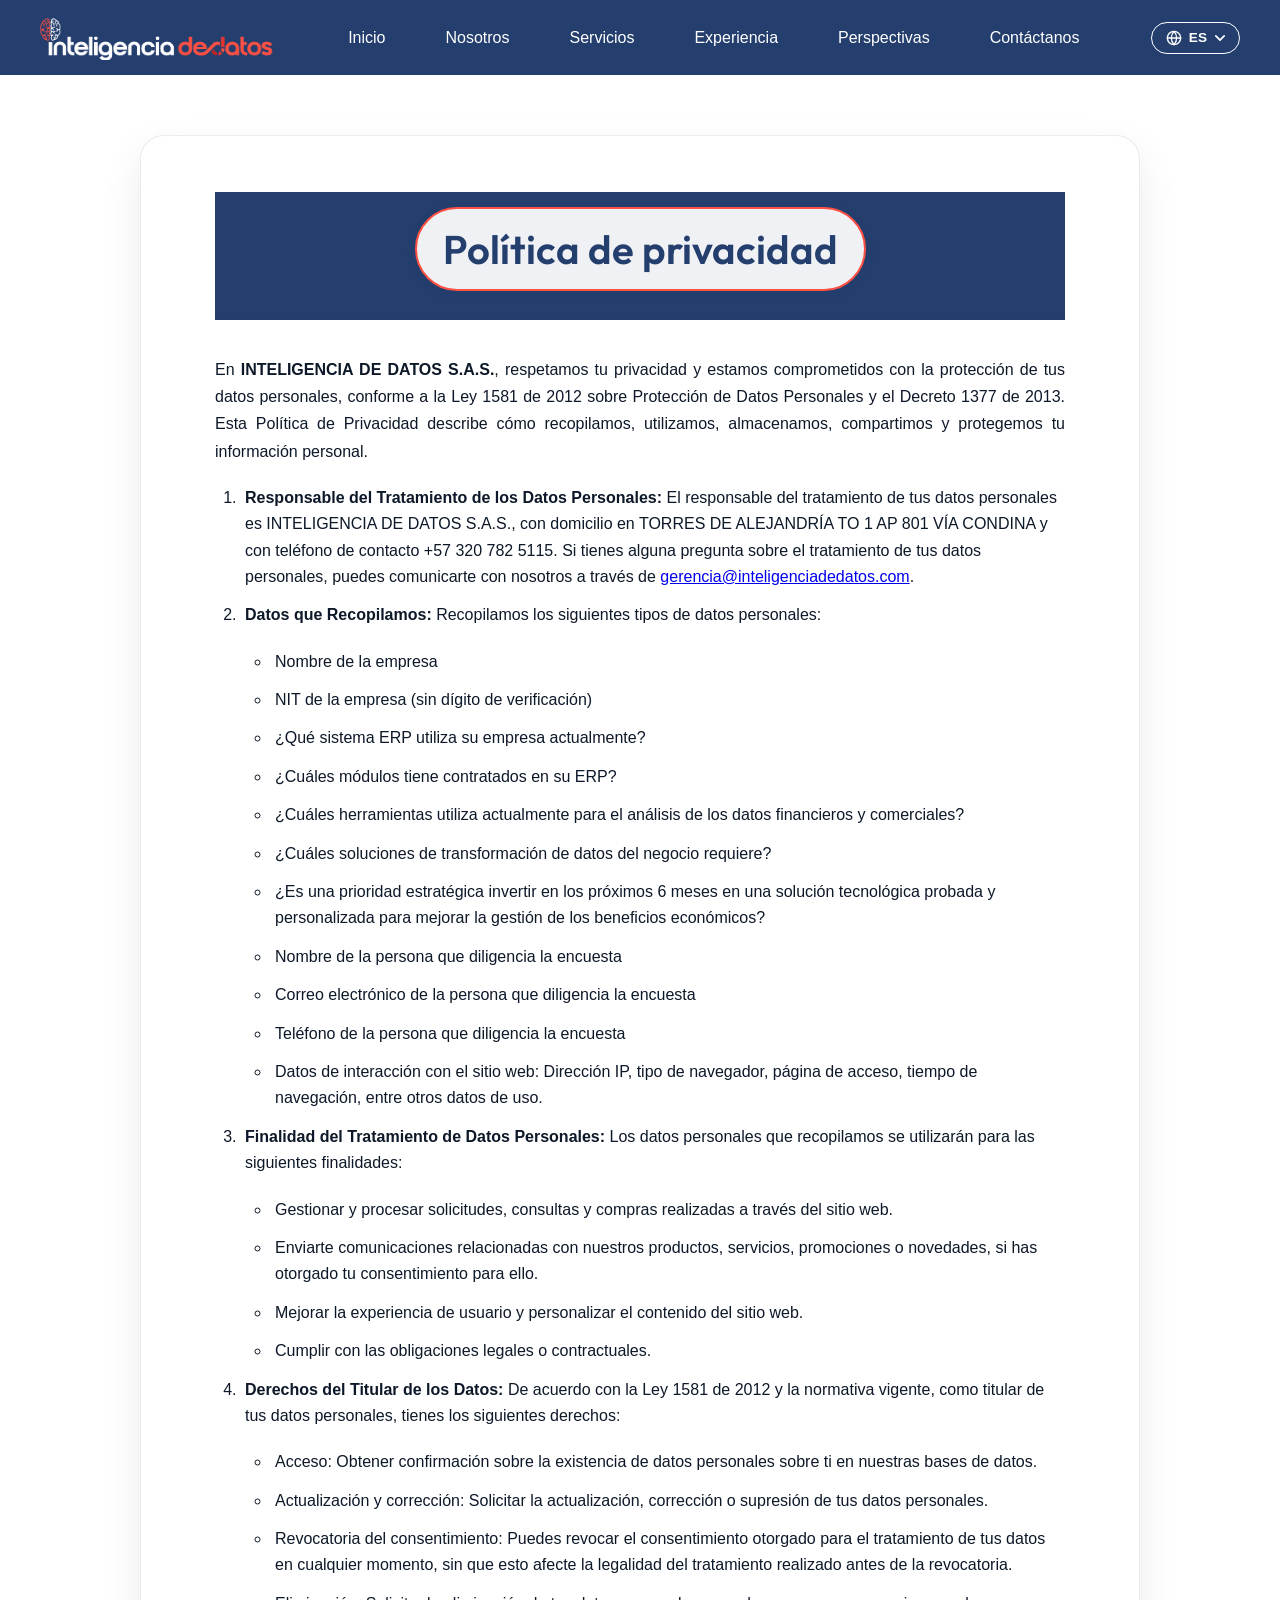
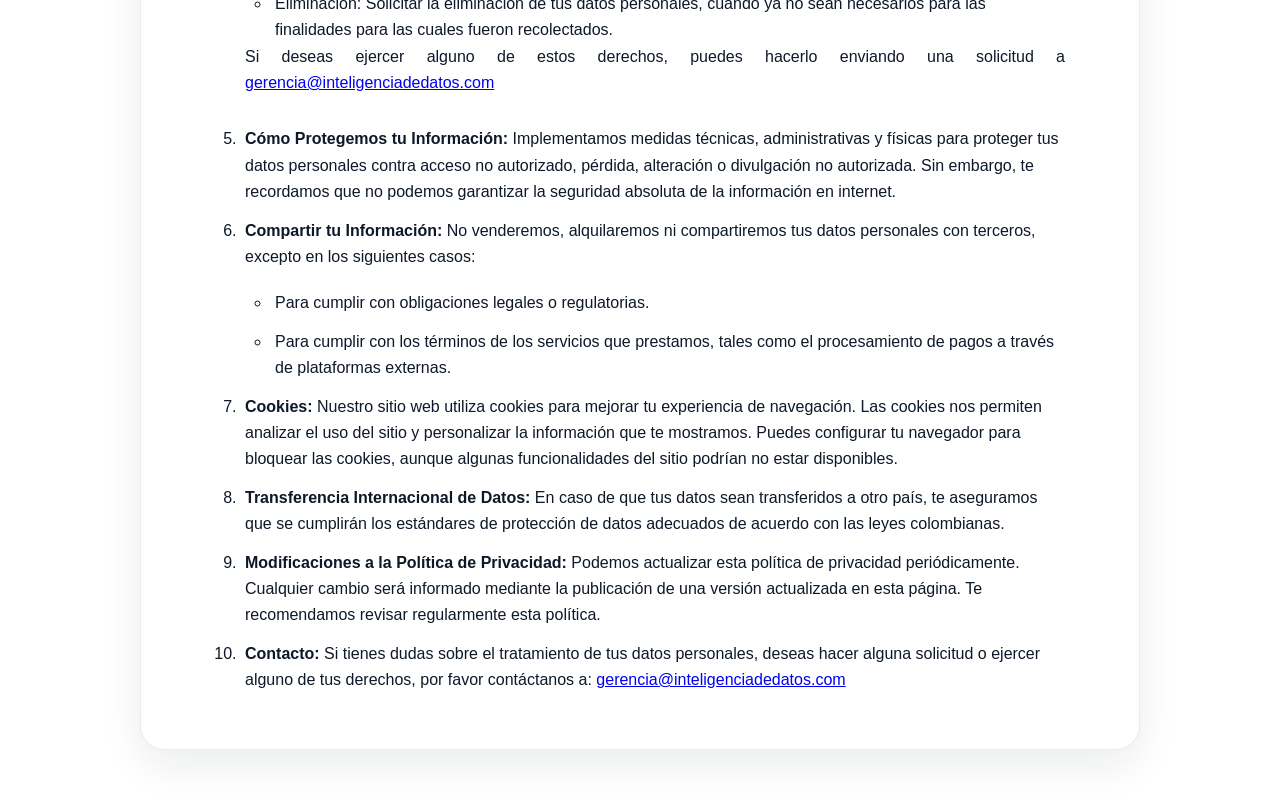
==== politicadeprivacidad.html @ 1ea51237 "Add files via upload" ====
<!DOCTYPE html>
<html lang="es">
<head>
  <meta charset="UTF-8">
  <meta name="viewport" content="width=device-width, initial-scale=1.0">
  <title>Política de Privacidad | Inteligencia de datos</title>
  <link href="https://fonts.googleapis.com/css2?family=Outfit:wght@400;600&display=swap" rel="stylesheet">
  <link rel="stylesheet" href="style.css">
</head>
<body>
  <header>
    <a href="index.html#inicio" class="logo-enlace">
      <img src="assets/LOGOINTELIGENCIADEDATOSPOSITIVA.png" alt="Logo de la empresa" class="logo">
    </a>

    <nav>
      <a href="index.html#inicio" data-i18n="nav_inicio">Inicio</a>
      <a href="index.html#nosotros" data-i18n="nav_nosotros">Nosotros</a>
      <a href="index.html#servicios" data-i18n="nav_servicios">Servicios</a>
      <a href="index.html#experiencia" data-i18n="nav_experiencia">Experiencia</a>
      <a href="index.html#perspectivas" data-i18n="nav_perspectivas">Perspectivas</a>
      <a href="index.html#contactanos" data-i18n="nav_contactanos">Contáctanos</a>
    </nav>

    <div class="header-actions">
      <!-- SELECTOR DESPLEGABLE DE IDIOMA -->
      <div class="lang-dropdown">
        <button class="lang-switch" id="lang-toggle-btn" aria-haspopup="listbox" aria-expanded="false" aria-label="Cambiar idioma" data-i18n-aria="aria_cambiar_idioma">
          <svg class="lang-icon" xmlns="http://www.w3.org/2000/svg" viewBox="0 0 24 24" fill="none" stroke="currentColor" stroke-width="2" stroke-linecap="round" stroke-linejoin="round" aria-hidden="true">
            <circle cx="12" cy="12" r="10"/>
            <line x1="2" y1="12" x2="22" y2="12"/>
            <path d="M12 2a15.3 15.3 0 0 1 4 10 15.3 15.3 0 0 1-4 10 15.3 15.3 0 0 1-4-10 15.3 15.3 0 0 1 4-10z"/>
          </svg>
          <span id="lang-actual">ES</span>
          <svg class="lang-arrow" viewBox="0 0 12 8" fill="none" stroke="currentColor" stroke-width="2" stroke-linecap="round" stroke-linejoin="round" aria-hidden="true">
            <path d="M1 1.5L6 6.5L11 1.5"/>
          </svg>
        </button>
        <ul class="lang-menu" role="listbox" aria-label="Seleccionar idioma">
          <li>
            <button type="button" class="lang-option activo" data-lang="es" role="option" aria-selected="true">
              <span class="lang-flag">🇪🇸</span>
              <span class="lang-name">Español</span>
              <span class="lang-code">ES</span>
            </button>
          </li>
          <li>
            <button type="button" class="lang-option" data-lang="en" role="option" aria-selected="false">
              <span class="lang-flag">🇺🇸</span>
              <span class="lang-name">English</span>
              <span class="lang-code">EN</span>
            </button>
          </li>
          <li>
            <button type="button" class="lang-option" data-lang="pt" role="option" aria-selected="false">
              <span class="lang-flag">🇧🇷</span>
              <span class="lang-name">Português</span>
              <span class="lang-code">PT</span>
            </button>
          </li>
        </ul>
      </div>
      <button class="menu-toggle" id="menu-toggle" aria-label="Abrir menú" data-i18n-aria="aria_abrir_menu">
        <span></span>
        <span></span>
        <span></span>
      </button>
    </div>
  </header>

  <main>
    <section id="perspectiva">
      <div class="perspectiva-detalles">
        <article class="perspectiva-detalle perspectiva-articulo">
          <header class="perspectiva-articulo-cabecera">
            <h1 class="perspectiva-titulo-pildora" style="margin: 0 auto;">Política de privacidad</h1>
          </header>

          <div class="perspectiva-contenido">
            <p>En <strong>INTELIGENCIA DE DATOS S.A.S.</strong>, respetamos tu privacidad y estamos comprometidos
            con la protección de tus datos personales, conforme a la Ley 1581 de 2012 sobre Protección de Datos Personales
            y el Decreto 1377 de 2013. Esta Política de Privacidad describe cómo recopilamos, utilizamos, almacenamos,
            compartimos y protegemos tu información personal.</p>
            
            <ol>
              <li><strong>Responsable del Tratamiento de los Datos Personales:</strong> El responsable del tratamiento de 
              tus datos personales es INTELIGENCIA DE DATOS S.A.S., con domicilio en TORRES DE ALEJANDRÍA TO 1 AP 801 VÍA 
              CONDINA y con teléfono de contacto +57 320 782 5115. Si tienes alguna pregunta sobre el tratamiento de tus datos
              personales, puedes comunicarte con nosotros a través de <a href="mailto:gerencia@inteligenciadedatos.com">gerencia@inteligenciadedatos.com</a>.</li>
              <li><strong>Datos que Recopilamos:</strong> Recopilamos los siguientes tipos de datos personales:
              <ul>
                <li>Nombre de la empresa</li>
                <li>NIT de la empresa (sin dígito de verificación)</li>
                <li>¿Qué sistema ERP utiliza su empresa actualmente?</li>
                <li>¿Cuáles módulos tiene contratados en su ERP?</li>
                <li>¿Cuáles herramientas utiliza actualmente para el análisis de los datos financieros y comerciales?</li>
                <li>¿Cuáles soluciones de transformación de datos del negocio requiere?</li>
                <li>¿Es una prioridad estratégica invertir en los próximos 6 meses en una solución tecnológica probada y personalizada para mejorar la gestión de los beneficios económicos?</li>
                <li>Nombre de la persona que diligencia la encuesta</li>
                <li>Correo electrónico de la persona que diligencia la encuesta</li>
                <li>Teléfono de la persona que diligencia la encuesta</li>
                <li>Datos de interacción con el sitio web: Dirección IP, tipo de navegador, página de acceso, tiempo de navegación, entre otros datos de uso.</li>
              </ul>
              </li>
              <li><strong>Finalidad del Tratamiento de Datos Personales:</strong> Los datos personales que recopilamos se utilizarán para las siguientes finalidades: 
              <ul>
                <li>Gestionar y procesar solicitudes, consultas y compras realizadas a través del sitio web.</li>
                <li>Enviarte comunicaciones relacionadas con nuestros productos, servicios, promociones o novedades, si has otorgado tu consentimiento para ello.</li>
                <li>Mejorar la experiencia de usuario y personalizar el contenido del sitio web.</li>
                <li>Cumplir con las obligaciones legales o contractuales.</li>
              </ul>
              </li>
              <li><strong>Derechos del Titular de los Datos:</strong> De acuerdo con la Ley 1581 de 2012 y la normativa vigente, como titular de tus datos personales, tienes los siguientes derechos:
                <ul>
                  <li>Acceso: Obtener confirmación sobre la existencia de datos personales sobre ti en nuestras bases de datos.</li>
                  <li>Actualización y corrección: Solicitar la actualización, corrección o supresión de tus datos personales.</li>
                  <li>Revocatoria del consentimiento: Puedes revocar el consentimiento otorgado para el tratamiento de tus datos en cualquier momento, sin que esto afecte la legalidad del tratamiento realizado antes de la revocatoria.</li>
                  <li>Eliminación: Solicitar la eliminación de tus datos personales, cuando ya no sean necesarios para las finalidades para las cuales fueron recolectados.</li>
                </ul>
                <p>Si deseas ejercer alguno de estos derechos, puedes hacerlo enviando una solicitud a <a href="mailto:gerencia@inteligenciadedatos.com">gerencia@inteligenciadedatos.com</a> </p>
              </li>
              <li><strong>Cómo Protegemos tu Información:</strong> Implementamos medidas técnicas, administrativas y físicas para proteger tus datos personales contra acceso no autorizado, 
              pérdida, alteración o divulgación no autorizada. Sin embargo, te recordamos que no podemos garantizar la seguridad absoluta de la información en internet.</li>
              <li><strong>Compartir tu Información:</strong> No venderemos, alquilaremos ni compartiremos tus datos personales con terceros, excepto en los siguientes casos:
               <ul>
                <li>Para cumplir con obligaciones legales o regulatorias.</li>
                <li>Para cumplir con los términos de los servicios que prestamos, tales como el procesamiento de pagos a través de plataformas externas.</li>
               </ul>
              </li>
              <li><strong>Cookies:</strong> Nuestro sitio web utiliza cookies para mejorar tu experiencia de navegación. Las cookies nos permiten analizar el uso del sitio y personalizar 
              la información que te mostramos. Puedes configurar tu navegador para bloquear las cookies, aunque algunas funcionalidades del sitio podrían no estar disponibles.</li>
              <li><strong>Transferencia Internacional de Datos:</strong> En caso de que tus datos sean transferidos a otro país, te aseguramos que se cumplirán los estándares de protección de datos adecuados de acuerdo con las leyes colombianas.</li>
              <li><strong>Modificaciones a la Política de Privacidad:</strong> Podemos actualizar esta política de privacidad periódicamente. Cualquier cambio será informado mediante la publicación de una versión actualizada en esta página. Te recomendamos revisar regularmente esta política.</li>
              <li><strong>Contacto:</strong> Si tienes dudas sobre el tratamiento de tus datos personales, deseas hacer alguna solicitud o ejercer alguno de tus derechos, por favor contáctanos a: <a href="mailto:gerencia@inteligenciadedatos.com">gerencia@inteligenciadedatos.com</a> </li>
            </ol>
          </div>
        </article>
      </div>
    </section>
  </main>

  <script src="translations.js"></script>
  <script src="script.js"></script>
</body>
</html>
---- style.css ----
:root { /*ES UN SELECTOR ESPECUAL QUE REPRESENTA "TODO EL DOCUMENTO"*/
    --azul-marino:#243E6E;
    --naranja:#FF5043;
    --gris-claro:#EFF1F4;
    --gris-oscuro:#BEC2C6;
    --negro:#0D1828;
    --blanco:#ffffff;
    --fuente-titulos:'Outfit', sans-serif;   /*ESTABLECE LA FUENTE PARA TITULOS*/
    --fuente-texto: Helvetica, Arial, sans-serif;  /*ESTABLECE LA FUENTE PARA LA DEMÁS INFORMACION*/
}

/*REINICIO GLOBAL: EL PADDING Y EL BORDE YA NO SUMAN AL ANCHO DE LOS ELEMENTOS (EVITA QUE LAS TARJETAS SE DESBORDEN EN CELULAR)*/
*, *::before, *::after {
    box-sizing: border-box;
}

img {
    max-width: 100%;   /*LAS IMAGENES NUNCA SE SALEN DE SU CONTENEDOR*/
}

body { 
    font-family: var(--fuente-texto);  /*ESTABLECE UNA TIPOGRAFIA ESPECIFICA PARA TODO TEXTO DESCRIPTIVO*/
    overflow-x: hidden;
    width: 100%;
    margin: 0;   /*QUITA EL MARGEN DE 8PX QUE TRAE EL NAVEGADOR POR DEFECTO*/
}

h1, h2, h3, h4, h5, h6 { 
    font-family: var(--fuente-titulos);  /*ESTABLECE UNA TIPOGRAFIA ESPECIFICA PARA TODOS DIFERENTES ENCABEZADOS*/
}

/* Interacción y controles de formulario: garantizamos que hereden las fuentes de :root */
button, input, select, textarea, optgroup {
    font-family: var(--fuente-texto);
}

.logo { 
    height: 45px;
    width: auto;
    display: block;  /*INDICA QUE EL LOGO SE MUESTRA COMO UN ELEMENTO DE BLOQUE*/
}

.logo-enlace { /*TRAE AL LOGO COMO UN ENLACE DE HREF EN HTML*/
    display: flex;  /*INDIA QUE EL LOGO SE MUESTRA COMO UN ELEMENTO DE BLOQUE*/
    align-items: center;
    text-decoration: none;
}

html { 
    scroll-behavior: smooth; /*ESTABLECE UNA ANIMACION SUAVE A LA HORA DE SCROLLEAR*/
}

header {  /*CREAMOS NUESTRO HEADER*/
    position: sticky;  /*HACE QUE EL HEADER SE MANTENGA EN LA PARTE SUPERIOR DE LA PANTALLA ASI LA PERSONA BAJE*/
    top: 0; /*PONE AL HEADER EN LA PARTE SUPERIOR DE LA PANTALLA ASI LA PEROSNA BAJE*/
    z-index: 100;  /*ESTABLECE QUE EL HEADER SE MANTENGA POR ENCIMA DE OTROS ELEMENTOS*/
    background-color: var(--azul-marino);
    font-family: var(--fuente-texto);
    padding: 15px 40px;   /*ESPACIO INTERNO DEL HEADER*/
    display: flex;         /*LOS ELEMENTOS VAN ENFILADOS */
    align-items: center;   /* CENTRA LOS ELEMENTOS VERTICALMENTE DENTRO DEL HEADER*/
    justify-content: space-between;  /*ESPACIA LOS ELMENTOS DEL HEADER*/
}

nav a {  /*ESTABLECE EL ESTILO DE LOS LINKS DEL MENU*/
    text-decoration: none;
    color: var(--blanco); 
    cursor: pointer;  /*INDICA QUE EL CURSOR CAMBIA A UNA MANITO*/
    padding: 6px 18px;
    border-radius: 999px;  /*ELEMENTO DEMASIADO CURVO, HACE QUE SE VEA COMO UNA PILDORA*/
    transition: background-color 0.2s ease, color 0.2s ease;
}

nav a:hover {
    background-color: var(--naranja);
}

nav {   /*NAV ES EL CONTENEDOR QUE AGRUPA LOS ENLACES DEL MENU DENTRO DEL HEADER*/
    display: flex;  /*LOS ELEMENTOS VAN ENFILADOS*/
    align-items: center;
    justify-content: center;  /*CENTRA LOS ELEMENTOS DEL MENU*/
    gap: 24px;   /*ESPACIO ENTRE CADA ELEMENTO HIJO SIN NECESIDAD DE MARGENES*/
    flex: 1;    /*INDICA QUE EL MENU OCUPA TODO EL ESPACIO DISPONIBLE*/
}

.header-actions {  /*CONTENEDOR QUE AGRUPA EL BOTON DE IDIOMA Y EL MENU HAMBURGUESA*/
    display:flex;   /*HACE QUE LOS ELEMENTOS SE MUESTREN EN FILA*/
    align-items: center;
    gap: 16px;   /*ESPACIO ENTRE EL BOTON DE IDIOMA Y EL MENU HAMBURGUESA*/
}

/* ── SELECTOR DE IDIOMAS Y DROPDOWN ── */
.lang-dropdown {
    position: relative;
    display: inline-block;
}

.lang-switch {   /*BOTON DE IDIOMA*/
    display: inline-flex;
    align-items: center;
    gap: 7px;
    border-radius: 999px;
    background-color: transparent;
    color: var(--blanco);
    border: 1.5px solid var(--blanco);
    font-family: var(--fuente-texto);
    font-size: 0.85rem;
    font-weight: 600;
    padding: 7px 14px; 
    cursor: pointer;
    transition: background-color 0.2s ease, border-color 0.2s ease, color 0.2s ease;
    white-space: nowrap;
}

.lang-switch:hover,
.lang-dropdown.abierto .lang-switch {   /*CAMBIO DE COLOR AL PASAR POR ENCIMA O ESTAR ABIERTO*/
    background-color: var(--naranja);
    border-color: var(--naranja);
    color: var(--blanco);
}

.lang-icon {  /*ESTILO DEL ICONO DEL IDIOMA*/
    width: 16px;
    height: 16px;
    flex-shrink: 0;
}

.lang-arrow {  /*FLECHITA DESPLEGABLE*/
    width: 10px;
    height: 10px;
    margin-left: 1px;
    transition: transform 0.2s ease;
}

.lang-dropdown.abierto .lang-arrow {
    transform: rotate(180deg);
}

/* Menú desplegable flotante de selección de idioma */
.lang-menu {
    position: absolute;
    top: calc(100% + 8px);
    right: 0;
    background-color: var(--azul-marino);
    border: 1px solid rgba(255, 255, 255, 0.15);
    border-radius: 12px;
    padding: 6px;
    min-width: 145px;
    box-shadow: 0 10px 25px rgba(0, 0, 0, 0.25);
    list-style: none;
    margin: 0;
    opacity: 0;
    visibility: hidden;
    transform: translateY(-8px);
    transition: opacity 0.2s ease, transform 0.2s ease, visibility 0.2s;
    z-index: 1000;
}

.lang-dropdown.abierto .lang-menu {
    opacity: 1;
    visibility: visible;
    transform: translateY(0);
}

.lang-option {
    display: flex;
    align-items: center;
    gap: 8px;
    width: 100%;
    padding: 8px 12px;
    background: transparent;
    border: none;
    border-radius: 8px;
    color: var(--blanco);
    font-family: var(--fuente-texto);
    font-size: 0.88rem;
    font-weight: 500;
    cursor: pointer;
    text-align: left;
    transition: background-color 0.15s ease, color 0.15s ease;
}

.lang-option:hover {
    background-color: rgba(255, 255, 255, 0.12);
}

.lang-option.activo {
    background-color: var(--naranja);
    color: var(--blanco);
    font-weight: 600;
}

.lang-flag {
    font-size: 1.1rem;
    line-height: 1;
}

.lang-code {
    margin-left: auto;
    font-size: 0.75rem;
    opacity: 0.8;
    text-transform: uppercase;
}

.menu-toggle {    /*MENU HAMBURGUESA*/
    display: none;   /*OCULTA EL MENU EN PANTALLAS GRANDES*/
    flex-direction: column;
    justify-content: center;
    gap: 5px;
    width: 28px;
    height: 20px;
    background: none;
    border: none;  
    cursor: pointer;
    padding: 0;
}

.menu-toggle span {   /*ESTILO DE CADA LINEA DEL MENU HAMBURGUESA*/
    width: 100%;
    height: 3px;
    background-color: var(--blanco);   /*ANTES ERA AZUL OSCURO SOBRE FONDO AZUL: NO SE VEIA*/
    border-radius:2px;
}

.hero { /*HERO CON IMAGEN SVG DE FONDO COMPLETO*/
    position: relative;
    overflow: hidden;
    min-height: 560px;
    height: auto;
    margin-top: 24px;   /*SE VE UN POCO MÁS ABAJO RESPECTO AL HEADER*/
    margin-bottom: 45px;
    display: flex;
    align-items: center;
    background-color: #071425;
    padding: 75px 6% 70px;
}

/* Capa sutil de oscurecimiento que garantiza lectura perfecta del texto blanco */
.hero::after {
    content: '';
    position: absolute;
    inset: 0;
    background: linear-gradient(90deg, rgba(6, 18, 35, 0.88) 0%, rgba(6, 18, 35, 0.65) 48%, rgba(6, 18, 35, 0.20) 100%);
    z-index: 1;
    pointer-events: none;
}

.hero-forma {   /*FONDO SVG CENTRADO VERTICALMENTE QUE ABARCA TODO EL HERO DETRÁS*/
    position: absolute;
    inset: 0;
    width: 100%;
    height: 100%;
    object-fit: cover;
    object-position: center center;  /*FONDO CENTRADO VERTICALMENTE*/
    z-index: 0;
    pointer-events: none;
}

.hero-texto {  /*TEXTO DEL HERO POR ENCIMA DE LA FOTO*/
    position: relative;
    z-index: 2;  /*QUEDA POR ENCIMA DE LA IMAGEN DE FONDO Y DEL OVERLAY*/
    max-width: 650px;
    color: var(--blanco);
    margin-top: 10px;  /*POSICIONA EL CONTENIDO UN POCO MÁS ABAJO*/
}

.hero-texto h1 {  /*TÍTULO PRINCIPAL EN BLANCO*/
    font-size: 3.1rem;
    line-height: 1.15;
    color: var(--blanco);
    text-shadow: 0 2px 14px rgba(0, 0, 0, 0.55);
    margin-bottom: 20px;
}

.hero-texto p {  /*TEXTO DESCRIPTIVO EN BLANCO*/
    font-size: 1.25rem;
    color: rgba(255, 255, 255, 0.95);
    line-height: 1.55;
    text-shadow: 0 1px 8px rgba(0, 0, 0, 0.45);
    margin-bottom: 28px;
}

.hero .btn-primario {
    margin-left: 0;
    background-color: var(--naranja);
    color: var(--blanco);
    font-weight: 600;
    box-shadow: 0 4px 15px rgba(255, 80, 67, 0.35);
    transition: background-color 0.2s ease, transform 0.2s ease, box-shadow 0.2s ease;
}

.hero .btn-primario:hover {
    background-color: #e64539;
    transform: translateY(-2px);
    box-shadow: 0 6px 20px rgba(255, 80, 67, 0.45);
}

.btn-primario {
    display: inline-block;
    border-radius: 999px;
    background-color: #085294;
    color: #ffffff;
    font-family: var(--fuente-texto);
    padding: 12px 25px;
    margin-left: 40px;
    font-size: 1rem;
    cursor: pointer;
    border: none;
    text-decoration: none;
    transition: background-color 0.2s ease;
}

.btn-primario:hover {
    background-color:var(--naranja);
}

/* ══════════════════════════════════════════════════════════════════════════
   HERO PORTAL — VERSIÓN LIGERA / BLANCA (Inspirada en CryptOwl)
   Fondo Blanco, Arco Naranja (#FF5043), Gráfico Estadístico en Mostaza Tenue
   ══════════════════════════════════════════════════════════════════════════ */
.hero-portal {
    position: relative;
    overflow: hidden;
    min-height: 640px;
    display: flex;
    align-items: center;
    justify-content: center;
    background-color: var(--blanco);
    padding: 70px 4% 50px;
    text-align: center;
}

/* Capa 1: Gráficos de barras estadísticas e indicadores (Mostaza suave) */
.hero-portal__charts {
    position: absolute;
    inset: 0;
    pointer-events: none;
    z-index: 1;
    opacity: 0.85;
}

.hero-portal__chart-svg {
    width: 100%;
    height: 100%;
    object-fit: cover;
}

.hero-portal__trend-line {
    animation: dash-anim 20s linear infinite;
}

@keyframes dash-anim {
    from { stroke-dashoffset: 200; }
    to { stroke-dashoffset: 0; }
}

/* Capa 2: Arco / Puerta 3D Central Naranja (#FF5043) */
.hero-portal__gate {
    position: absolute;
    top: 50%;
    left: 50%;
    transform: translate(-50%, -46%);
    width: clamp(480px, 58vw, 720px);
    height: auto;
    z-index: 2;
    pointer-events: none;
    transition: transform 0.4s ease;
}

.hero-portal:hover .hero-portal__gate {
    transform: translate(-50%, -47%) scale(1.015);
}

.hero-portal__gate-svg {
    width: 100%;
    height: auto;
    display: block;
    filter: drop-shadow(0 14px 28px rgba(255, 80, 67, 0.16));
}

/* Capa 3: Contenido textual (Completamente enmarcado dentro del arco naranja) */
.hero-portal__content {
    position: relative;
    z-index: 3;
    max-width: 440px;
    display: flex;
    flex-direction: column;
    align-items: center;
    gap: 12px;
    margin-top: 55px; /* Centrado dentro de la bóveda del arco */
    padding: 0 10px;
}

.hero-portal__headline {
    font-family: var(--fuente-titulos);
    font-size: clamp(1.8rem, 3.2vw, 2.5rem);
    font-weight: 600;
    line-height: 1.18;
    color: var(--azul-marino);
    margin: 0;
    text-align: center;
}

.hero-portal__headline-line {
    display: block;
}

.hero-portal__headline-word {
    display: block;
    color: var(--azul-marino);
}

.hero-portal__subhead {
    font-family: var(--fuente-titulos);
    font-size: clamp(0.95rem, 1.4vw, 1.1rem);
    font-weight: 400;
    color: var(--negro); /* Negro para el subtítulo */
    margin: 2px 0 8px;
    display: flex;
    align-items: center;
    justify-content: center;
    gap: 6px;
    white-space: nowrap;
}

.hero-portal__subhead-dot {
    color: var(--naranja);
    font-weight: bold;
}

/* Botón CTA Naranja (#FF5043) */
.hero-portal__cta-wrap {
    margin-top: 4px;
}

.hero-portal__cta {
    display: inline-flex;
    align-items: center;
    gap: 10px;
    background-color: var(--naranja);
    color: var(--blanco);
    font-family: var(--fuente-titulos);
    font-size: 1rem;
    font-weight: 600;
    padding: 12px 30px;
    border-radius: 999px;
    text-decoration: none;
    box-shadow: 0 8px 22px rgba(255, 80, 67, 0.35);
    transition: transform 0.25s ease, background-color 0.25s ease, box-shadow 0.25s ease;
}

.hero-portal__cta:hover {
    background-color: #ff3c2d;
    transform: translateY(-2px);
    box-shadow: 0 12px 28px rgba(255, 80, 67, 0.45);
}

.hero-portal__cta-arrow {
    width: 18px;
    height: 18px;
    transition: transform 0.25s ease;
}

.hero-portal__cta:hover .hero-portal__cta-arrow {
    transform: translateX(4px);
}

/* Responsividad para .hero-portal */
@media (max-width: 768px) {
    .hero-portal {
        min-height: 520px;
        padding: 50px 20px 40px;
    }
    .hero-portal__gate {
        width: 95vw;
        opacity: 0.7;
        transform: translate(-50%, -46%);
    }
    .hero-portal__content {
        max-width: 320px;
        margin-top: 35px;
        gap: 10px;
    }
    .hero-portal__headline {
        font-size: 1.55rem;
    }
    .hero-portal__subhead {
        font-size: 0.88rem;
        flex-wrap: wrap;
        white-space: normal;
        gap: 4px;
    }
    .hero-portal__cta {
        padding: 10px 24px;
        font-size: 0.92rem;
    }
}

/*COMENZAMOS CON LA PARTE DE NOSOTROS */
#nosotros {
    padding: 50px 5% 40px;
}

#nosotros h2 {
    font-family: var(--fuente-texto);
    font-size: 2.5rem;
    text-align:initial;
    color: #042C53;
    margin-left: 0;
    margin-bottom: 16px;
}

#nosotros p {
    font-family: var(--fuente-texto);
    margin-left: 0;
    font-size: 1.2rem;
    line-height: 1.6;
    max-width: 900px;
}

.pilares {     
    display:flex;
    gap: 32px;
    margin: 48px 0;
}

#nosotros h1 {
    font-family: var(--fuente-texto);
    font-size: 1.1rem;
    margin: 40px;
}

.pilares article { 
    font-family: var(--fuente-texto);
    flex: 1;      /*SE REPARTE EL ANCHO EN PARTES IGUALES*/
    background-color: #ffffff;
    border-radius: 20px;
    padding: 32px 28px;
    box-shadow: 0 10px 25px rgba(0, 0, 0, 0.15);
    border: none;
    transition: transform 0.25s ease, box-shadow 0.25s ease;
}

.pilares article:hover {
    transform: translateY(-8px);
    box-shadow: 0 16px 30px rgba(0, 0, 0, 0.12);
}

.pilar-icono { 
    width: 56px;
    height: 56px;
    border-radius: 50%;
    display: flex;
    align-items: center;
    justify-content: center;
    margin-bottom: 16px;
    color: var(--blanco);
}

.pilar-svg {
    width: 26px;
    height: 26px;
    stroke: var(--blanco);
}

.pilar-icono-mision { background-color: var(--azul-marino); }
.pilar-icono-vision { background-color: var(--azul-marino); }
.pilar-icono-proposito { background-color: var(--azul-marino); }

/* SECCION QUE HACEMOS */
#que-hacemos {
    background-color: var(--gris-claro);
    padding: 60px 40px;
}

#que-hacemos h2 {
    font-family: var(--fuente-titulos);
    font-size: 2.5rem;
    color: var(--azul-marino);
    margin-bottom: 24px;
}

#que-hacemos p {
    font-family: var(--fuente-texto);
    font-size: 1.15rem;
    line-height: 1.6;
    color: var(--negro);
    margin-bottom: 20px;
    max-width: 900px;
}

#que-hacemos p:last-child {
    margin-bottom: 0;
}

#perspectivas {
    padding: 60px 40px;
}

#perspectivas h2,
#perspectiva h1 {
    font-family: var(--fuente-titulos);
    color: var(--azul-marino);
    font-size: 2.5rem;
}

.perspectivas-grid {
    display: grid;
    grid-template-columns: repeat(auto-fit, minmax(240px, 1fr));
    gap: 24px;
}

.perspectiva-tarjeta {
    display: flex;
    flex-direction: column;
    align-items: flex-start;
    gap: 18px;
    padding: 28px;
    border-radius: 20px;
    background-color: var(--blanco);
    box-shadow: 0 10px 25px rgba(0, 0, 0, 0.12);
}

.perspectiva-tarjeta h3 {
    margin: 0;
    color: var(--azul-marino);
    font-size: 1.35rem;
}

.btn-quiero-saber-mas {
    display: inline-block;
    padding: 10px 22px;
    border: 0;
    border-radius: 999px;
    background-color: var(--azul-marino);
    color: var(--blanco);
    font-family: var(--fuente-texto);
    text-decoration: none;
    cursor: pointer;
    transition: background-color 0.2s ease;
}

.btn-quiero-saber-mas:hover {
    background-color: var(--naranja);
}

#perspectiva {
    padding: 60px clamp(20px, 6vw, 80px);
}

#perspectiva > h1 {
    max-width: 1000px;
    margin: 0 auto 36px;
    text-align: center;
}

.perspectiva-detalles {
    display: grid;
    gap: 32px;
}

.perspectiva-detalle {
    width: 100%;
    max-width: 1000px;
    margin: 0 auto;
    scroll-margin-top: 100px;
}

.perspectiva-detalle h2 {
    color: var(--azul-marino);
    text-align: center;
}

.perspectiva-contenido {
    max-width: 850px;
    margin: 0 auto;
    line-height: 1.7;
}

.perspectiva-articulo {
    padding: clamp(24px, 5vw, 56px);
    border: 1px solid rgba(36, 62, 110, 0.1);
    border-radius: 24px;
    background: var(--blanco);
    box-shadow: 0 16px 40px rgba(13, 24, 40, 0.08);
}

.perspectiva-articulo-cabecera {
    max-width: 850px;
    margin: 0 auto 36px;
    padding-bottom: 28px;
    border-bottom: 1px solid rgba(36, 62, 110, 0.16);
    text-align: center;
}

.perspectiva-titulo-pildora {
    display: flex;
    align-items: center;
    justify-content: center;
    width: fit-content;
    max-width: 100%;
    margin: 0 auto;
    padding: 14px 26px;
    border: 2px solid var(--naranja);
    border-radius: 999px;
    background-color: var(--gris-claro);
    color: var(--azul-marino);
    font-family: var(--fuente-titulos);
    font-size: clamp(1.25rem, 3vw, 1.8rem);
    font-weight: 600;
    line-height: 1.3;
    text-align: center;
    box-shadow: 0 3px 10px rgba(36, 62, 110, 0.12);
}

.perspectiva-contenido {
    color: var(--negro);
}

.perspectiva-contenido p {
    margin: 0 0 18px;
    text-align: justify;
    text-justify: inter-word;
    hyphens: auto;
}

.perspectiva-introduccion {
    font-size: 1.08rem;
}

.perspectiva-bloque {
    margin-top: 36px;
}

.perspectiva-contenido h3,
.perspectiva-bloque h3,
.perspectiva-llamado h3 {
    margin: 28px 0 16px;
    color: var(--azul-marino);
    font-family: var(--fuente-titulos);
    font-size: 1.45rem;
    line-height: 1.3;
    padding-left: 16px;
    border-left: 4px solid var(--naranja);
}

.perspectiva-contenido ol,
.perspectiva-contenido ul {
    display: grid;
    gap: 12px;
    margin: 20px 0 0;
    padding-left: 26px;
}

.perspectiva-contenido li {
    padding-left: 4px;
    line-height: 1.65;
}

.perspectiva-llamado {
    margin-top: 40px;
    padding: clamp(22px, 4vw, 34px);
    border-radius: 18px;
    background: var(--gris-claro);
    border-top: 4px solid var(--naranja);
}

.perspectiva-llamado p:last-child {
    margin-bottom: 0;
}

/* SECCION SERVICIOS */
#servicios {
    background-color: var(--blanco);
    position: relative;
    padding-top: 100px; /*PARA QUE LA OLA NO TOQUE EL TITULO DE ARRIBA*/
}

.ola { 
    position: absolute;
    top: -1px;   /*PEGADO JUSTO EN EL BORDE SUPERIOR DE LA SECCION*/
    left: 0;
    width: 100%;
    height: 100px;
    display: block;
}

#servicios h2 {
    font-family: var(--fuente-titulos);
    margin-left: 40px;
    font-size: 2.5rem;
    color: var(--azul-marino);
}

#servicios > p {
    font-family: var(--fuente-texto);
    font-size: 1.2rem;
    margin: 20px 40px 40px 40px;
    color: var(--negro);
}

.servicios-grid {
    display: grid;
    grid-template-columns: repeat(3, minmax(0, 1fr));   /*TRES COLUMNAS DE ANCHO EXACTAMENTE IDÉNTICO*/
    gap: 28px;
    margin: 40px;
    align-items: stretch;   /*TODAS LAS TARJETAS MANTIENEN LA MISMA ALTURA Y ANCHURA*/
}

.servicios-grid article {
    font-family: var(--fuente-texto);
    background-color: var(--blanco);
    border-radius: 20px;
    padding: 32px 28px;
    box-shadow: 0 10px 25px rgba(0, 0, 0, 0.15);
    border: none;
    transition: transform 0.25s ease, box-shadow 0.25s ease;
    cursor: pointer;
    text-align: center;
    display: flex;
    flex-direction: column;
    align-items: center;
    width: 100%;
    min-width: 0;
    box-sizing: border-box;
}

.servicios-grid article:hover {
    transform: translateY(-8px);
    box-shadow: 0 16px 30px rgba(0, 0, 0, 0.12);
}

.servicios-grid article h3 {
    font-family: var(--fuente-titulos);
    font-size: 1.35rem;
    color: var(--azul-marino);
    margin-bottom: 20px;
    width: 100%;
}

.btn-saber-mas {
    display: inline-block;
    border-radius: 999px;
    background-color: var(--azul-marino);
    color: var(--blanco);
    font-family: var(--fuente-texto);
    padding: 10px 22px;
    font-size: 0.95rem;
    cursor: pointer;
    border: none;
    text-decoration: none;
    transition: background-color 0.2s ease;
}

.btn-saber-mas:hover {
    background-color: var(--naranja);
}

.servicio-contenido {
    max-height: 0;
    overflow: hidden;
    transition: max-height 0.4s ease, opacity 0.3s ease;
    opacity: 0;
    width: 100%;
}

.servicios-grid article.abierto .servicio-contenido {
    max-height: 350px;
    opacity: 1;
}

.servicio-contenido p {
    font-family: var(--fuente-texto);
    font-size: 1rem;
    line-height: 1.6;
    color: var(--negro);
    margin: 20px 0 0 0;
    text-align: left;
}

/* SECCION EXPERIENCIA */
#experiencia {
    background-color: var(--blanco);
    padding: 80px 40px;
}

.experiencia-intro {
    margin-bottom: 40px;
}

.experiencia-intro h2 {
    font-family: var(--fuente-titulos);
    font-size: 2.8rem;
    line-height: 1.15;
    color: var(--azul-marino);
    margin: 0 0 16px 0;
}

.experiencia-intro p {
    font-family: var(--fuente-texto);
    font-size: 1.15rem;
    color: var(--azul-marino);
    margin: 0;
}

.experiencia-grid {
    display: grid;
    grid-template-columns: repeat(3, 1fr);
    gap: 28px;
}

.experiencia-card {
    position: relative;
    border-radius: 24px;
    overflow: hidden;
    height: 320px;
    display: flex;
    align-items: center;
    justify-content: center;
    cursor: pointer;
    box-shadow: 0 10px 25px rgba(0, 0, 0, 0.15);
    transition: transform 0.3s ease, box-shadow 0.3s ease;
}

.experiencia-card:hover {
    transform: translateY(-6px);
    box-shadow: 0 16px 32px rgba(0, 0, 0, 0.2);
}

.experiencia-img {
    position: absolute;
    top: 0;
    left: 0;
    width: 100%;
    height: 100%;
    object-fit: cover;
    transition: transform 0.4s ease;
}

.experiencia-card:hover .experiencia-img {
    transform: scale(1.05);
}

.experiencia-overlay {
    position: absolute;
    inset: 0;
    background-color: var(--azul-marino);
    opacity: 0.65;
    transition: opacity 0.3s ease;
}

.experiencia-card:hover .experiencia-overlay {
    opacity: 0.5;
}

.experiencia-card h3 {
    position: relative;
    z-index: 2;
    font-family: var(--fuente-titulos);
    font-size: 1.5rem;
    font-weight: 600;
    color: var(--blanco);
    text-transform: uppercase;
    letter-spacing: 0.5px;
    text-align: center;
    padding: 0 20px;
    margin: 0;
}

.divisor-secciones { /*LINEA DIVISORA ENTRE EXPERIENCIA Y CIFRAS*/
    border: none;
    border-top: 1px solid var(--gris-oscuro);
    margin: 0 40px;
}

#cifras { /*SECCCION CIFRAS*/
    background-color: var(--gris-claro);
    padding: 80px 40px;
}

.cifras-intro {
    margin-bottom: 40px;
}

.cifras-intro h2 {
    font-family: var(--fuente-titulos);
    font-size: 2.5rem;
    color: var(--azul-marino);
    margin: 0 0 12px 0;
}

.cifras-intro p {
    font-family: var(--fuente-texto);
    font-size: 1.15rem;
    color: var(--negro);
    margin: 0;
}

.cifras-grid {  /*GRID ORGANIZA LAS TARJETAS DE CIFRAS EN FILAS Y COLUMNAS*/
    display: grid;
    grid-template-columns: repeat(3, 1fr);  
    gap: 24px;  
}

.cifra-card {   
    background-color: var(--blanco);
    border-radius: 20px;
    padding: 28px 24px;
    box-shadow: 0 10px 25px rgba(0, 0, 0, 0.15);
    border: none;
    transition: transform 0.25s ease, box-shadow 0.25s ease;
    display: flex;
    flex-direction: column;
    align-items: center;
    text-align: center;
    position: relative;
}

.cifra-card:hover {
    transform: translateY(-6px);
    box-shadow: 0 16px 30px rgba(0, 0, 0, 0.12);
}

.cifra-etiqueta {
    font-family: var(--fuente-titulos);
    font-size: 1rem;
    color: var(--azul-marino);
    margin: 0 0 10px 0;
    font-weight: 600;
    order: 1;
}

.cifra-numero {
    font-family: var(--fuente-titulos);
    font-size: 2.4rem;
    font-weight: 600;
    color: var(--naranja);
    line-height: 1.1;
    order: 2;
}

.btn-cifra-toggle {
    display: inline-flex;
    align-items: center;
    justify-content: center;
    width: 32px;
    height: 32px;
    border-radius: 50%;
    background-color: var(--azul-marino);
    color: var(--blanco);
    font-family: var(--fuente-titulos);
    font-size: 1.4rem;
    line-height: 1;
    cursor: pointer;
    border: none;
    transition: background-color 0.2s ease, transform 0.2s ease;
    order: 3;
    margin-top: 16px;
    flex-shrink: 0;
}

.btn-cifra-toggle:hover {
    background-color: var(--naranja);
}

.cifra-contenido {
    max-height: 0;
    overflow: hidden;
    transition: max-height 0.4s ease, opacity 0.3s ease;
    opacity: 0;
    width: 100%;
    order: 4;
}

.cifra-card.abierto .cifra-contenido {
    max-height: 200px;
    opacity: 1;
}

.cifra-contenido p {
    font-family: var(--fuente-texto);
    font-size: 0.95rem;
    line-height: 1.6;
    color: var(--negro);
    margin: 16px 0 0 0;
    text-align: left;
}

/* ── SECCIÓN "NUESTROS CLIENTES" (Carrusel 3D Continuo) ── */
#clientes {
    background-color: var(--blanco);
    padding: 72px 40px;
    overflow: hidden;
}

.cliente-item a {
    display:flex;
    width:100%;
    height:100%;
    align-items: center;
    justify-content: center;
}

.clientes-intro {
    margin-bottom: 40px;
    text-align: center;
}

.clientes-intro h2 {
    font-family: var(--fuente-titulos);
    font-size: 2.5rem;
    color: var(--azul-marino);
    margin: 0;
}

/* Wrapper con efecto de rueda / cilindro sobresaliente 3D */
.clientes-carousel-wrapper {
    position: relative;
    max-width: 1200px;
    margin: 0 auto;
    padding: 14px 0;
    border-radius: 30px;
    background: linear-gradient(180deg, #f4f6f8 0%, var(--blanco) 25%, var(--blanco) 75%, #f4f6f8 100%);
    box-shadow: 
        inset 0 8px 16px rgba(0, 0, 0, 0.06),
        inset 0 -8px 16px rgba(0, 0, 0, 0.06),
        0 14px 32px rgba(36, 62, 110, 0.09);
    border: 1px solid rgba(190, 194, 198, 0.4);
}

/* Viewport con degradado en los extremos para profundidad 3D */
.clientes-viewport {
    width: 100%;
    overflow: hidden;
    position: relative;
    padding: 10px 0;
    -webkit-mask-image: linear-gradient(to right, transparent 0%, black 10%, black 90%, transparent 100%);
    mask-image: linear-gradient(to right, transparent 0%, black 10%, black 90%, transparent 100%);
}

/* Pista continua suave (Marquee infinito) */
.clientes-track {
    display: flex;
    width: max-content;
    animation: carrusel-infinito 28s linear infinite;
    will-change: transform;
}

.clientes-track:hover {
    animation-play-state: paused;
}

@keyframes carrusel-infinito {
    0% {
        transform: translateX(0);
    }
    100% {
        transform: translateX(-50%);
    }
}

/* Tarjetas uniformes con efecto 3D sobresaliente */
.cliente-item {
    width: 190px;
    height: 95px;
    flex-shrink: 0;
    display: flex;
    align-items: center;
    justify-content: center;
    padding: 14px 20px;
    margin: 0 10px;
    background-color: var(--blanco);
    border-radius: 18px;
    box-sizing: border-box;
    box-shadow: 0 6px 16px rgba(0, 0, 0, 0.06), 0 2px 4px rgba(0, 0, 0, 0.04);
    border: 1px solid rgba(239, 241, 244, 0.9);
    transition: transform 0.3s ease, box-shadow 0.3s ease, border-color 0.3s ease;
}

.cliente-item:hover {
    transform: translateY(-4px) scale(1.03);
    box-shadow: 0 12px 24px rgba(36, 62, 110, 0.12);
    border-color: var(--naranja);
}

.cliente-logo {
    max-width: 140px;
    max-height: 55px;
    width: auto;
    height: auto;
    object-fit: contain;
    filter: grayscale(25%);
    opacity: 0.9;
    transition: filter 0.3s ease, opacity 0.3s ease;
}

.cliente-item:hover .cliente-logo {
    filter: grayscale(0%);
    opacity: 1;
}

/* ════════════════════════════════════════════════════════════
   SECCIÓN ENCUÉNTRANOS (RECTÁNGULO AZUL DE EXTREMO A EXTREMO)
   ════════════════════════════════════════════════════════════ */
.encuentranos-seccion {
    width: 100%;
    margin: 0;
    padding: 0;
    background: linear-gradient(135deg, #1A3258 0%, #243E6E 52%, #142746 100%);
    position: relative;
    overflow: hidden;
}

/* Efecto de luz ambiental dentro del fondo de extremo a extremo */
.encuentranos-seccion::before {
    content: '';
    position: absolute;
    top: -50%;
    left: -10%;
    width: 70%;
    height: 180%;
    background: radial-gradient(circle, rgba(255, 255, 255, 0.08) 0%, transparent 65%);
    pointer-events: none;
    z-index: 0;
}

.encuentranos-contenedor {
    max-width: 1220px;
    margin: 0 auto;
    width: 100%;
    padding: 75px 30px 35px;
    position: relative;
    z-index: 1;
    box-sizing: border-box;
}

/* Contenedor flexible principal */
.encuentranos-rectangulo-azul {
    background: transparent;
    border-radius: 0;
    padding: 0;
    display: flex;
    align-items: center;
    justify-content: space-between;
    gap: 48px;
    position: relative;
    box-shadow: none;
    border: none;
    width: 100%;
}

/* Columna Izquierda: Información de contacto */
.encuentranos-col-info {
    flex: 1 1 420px;
    max-width: 480px;
    width: 100%;
    position: relative;
    z-index: 1;
}

.encuentranos-titulo {
    font-family: var(--fuente-titulos);
    font-size: 2.3rem;
    color: var(--blanco);
    margin: 0 0 14px 0;
    line-height: 1.2;
}

.encuentranos-descripcion {
    font-size: 1.02rem;
    line-height: 1.6;
    color: rgba(255, 255, 255, 0.88);
    margin: 0 0 28px 0;
    max-width: 480px;
}

/* Botones / Canales de redes sociales */
.encuentranos-canales {
    display: flex;
    flex-direction: column;
    gap: 13px;
    max-width: 400px;
}

.canal-item {
    display: flex;
    align-items: center;
    gap: 16px;
    padding: 13px 18px;
    border-radius: 16px;
    background: rgba(255, 255, 255, 0.08);
    border: 1px solid rgba(255, 255, 255, 0.16);
    color: var(--blanco);
    text-decoration: none;
    backdrop-filter: blur(8px);
    -webkit-backdrop-filter: blur(8px);
    transition: all 0.3s cubic-bezier(0.4, 0, 0.2, 1);
}

.canal-item:hover {
    transform: translateX(6px);
    background: rgba(255, 255, 255, 0.15);
    box-shadow: 0 8px 20px rgba(0, 0, 0, 0.2);
}

.canal-item.canal-instagram:hover {
    border-color: #E1306C;
}

.canal-item.canal-instagram:hover .canal-icono-wrap {
    background: linear-gradient(45deg, #f09433 0%, #e6683c 25%, #dc2743 50%, #cc2366 75%, #bc1888 100%);
    box-shadow: 0 4px 12px rgba(225, 48, 108, 0.45);
    color: #ffffff;
}

.canal-item.canal-whatsapp:hover {
    border-color: #25D366;
}

.canal-item.canal-whatsapp:hover .canal-icono-wrap {
    background: #25D366;
    box-shadow: 0 4px 12px rgba(37, 211, 102, 0.45);
    color: #ffffff;
}

.canal-icono-wrap {
    width: 44px;
    height: 44px;
    min-width: 44px;
    border-radius: 12px;
    background: rgba(255, 255, 255, 0.12);
    display: flex;
    align-items: center;
    justify-content: center;
    color: var(--blanco);
    transition: all 0.3s ease;
}

.canal-texto {
    display: flex;
    flex-direction: column;
}

.canal-nombre {
    font-family: var(--fuente-titulos);
    font-size: 0.78rem;
    text-transform: uppercase;
    letter-spacing: 0.6px;
    color: rgba(255, 255, 255, 0.7);
    font-weight: 600;
}

.canal-dato {
    font-family: var(--fuente-texto);
    font-size: 1.05rem;
    font-weight: 600;
    color: var(--blanco);
}

/* Columna Derecha: Tarjetas de Colaboradores */
.encuentranos-col-colaboradores {
    flex: 1 1 580px;
    max-width: 660px;
    width: 100%;
    display: grid;
    grid-template-columns: repeat(2, minmax(0, 1fr));
    gap: 28px;
    align-items: stretch;
    position: relative;
    z-index: 1;
}

.colaborador-card {
    background: var(--blanco);
    border-radius: 22px;
    padding: 26px 20px;
    color: var(--negro);
    box-shadow: 0 10px 25px rgba(0, 0, 0, 0.1);
    border: 1px solid rgba(255, 255, 255, 0.9);
    transition: transform 0.3s ease, box-shadow 0.3s ease, border-color 0.3s ease;
    cursor: pointer;
    outline: none;
    display: flex;
    flex-direction: column;
    align-items: center;
    text-align: center;
    box-sizing: border-box;
    height: 100%;
    justify-content: flex-start;
}

.colaborador-card:hover,
.colaborador-card:focus-visible {
    transform: translateY(-4px);
    box-shadow: 0 16px 32px rgba(13, 24, 40, 0.16);
    border-color: var(--naranja);
}

/* Encabezado de la tarjeta con avatar circular centrado */
.colaborador-top {
    display: flex;
    flex-direction: column;
    align-items: center;
    text-align: center;
    width: 100%;
    flex: 1 0 auto;
}

/* Contenedor circular centrado para la foto del colaborador */
.colaborador-circulo {
    width: 100px;
    height: 100px;
    min-width: 100px;
    border-radius: 50%;
    overflow: hidden;
    background-color: #EAEFF6;
    border: 3.5px solid var(--azul-marino);
    box-shadow: 0 6px 16px rgba(36, 62, 110, 0.18);
    position: relative;
    margin: 0 auto 16px auto;
    flex-shrink: 0;
}

.colaborador-avatar-img {
    width: 100%;
    height: 100%;
    object-fit: cover;
    object-position: center center;
    border-radius: 50%;
    display: block;
}

.colaborador-avatar-fallback {
    display: none;
    position: absolute;
    inset: 0;
    width: 100%;
    height: 100%;
    align-items: center;
    justify-content: center;
    background: linear-gradient(135deg, #dce4f0 0%, #cbd9ec 100%);
    color: var(--azul-marino);
    border-radius: 50%;
}

.colaborador-encabezado {
    width: 100%;
    text-align: center;
    margin-bottom: 4px;
    display: flex;
    flex-direction: column;
    align-items: center;
    justify-content: center;
}

.colaborador-nombre {
    font-family: var(--fuente-titulos);
    font-size: 1.08rem;
    font-weight: 600;
    margin: 0 0 6px 0;
    color: var(--negro);
    text-align: center;
    line-height: 1.35;
    min-height: 2.8em;
    display: flex;
    align-items: center;
    justify-content: center;
}

.colaborador-cargo {
    display: block;
    font-size: 0.85rem;
    color: #5d6b82;
    font-weight: 500;
    text-align: center;
    line-height: 1.3;
    min-height: 1.4em;
}

/* Botón flecha para desplegar */
.colaborador-toggle-btn {
    width: 36px;
    height: 36px;
    min-width: 36px;
    border-radius: 50%;
    border: 1px solid #E2E8F0;
    background-color: #F8FAFC;
    color: var(--azul-marino);
    display: flex;
    align-items: center;
    justify-content: center;
    cursor: pointer;
    transition: all 0.25s ease;
    padding: 0;
    margin: 12px auto 0 auto;
    flex-shrink: 0;
}

.toggle-chevron {
    transition: transform 0.3s cubic-bezier(0.4, 0, 0.2, 1);
}

.colaborador-card:hover .colaborador-toggle-btn,
.colaborador-card.abierto .colaborador-toggle-btn {
    background-color: var(--azul-marino);
    color: var(--blanco);
    border-color: var(--azul-marino);
}

.colaborador-card.abierto .toggle-chevron {
    transform: rotate(180deg);
}

/* Panel desplegable con datos de contacto y botón de WhatsApp */
.colaborador-desplegable {
    width: 100%;
    max-height: 0;
    opacity: 0;
    overflow: hidden;
    transition: max-height 0.35s cubic-bezier(0.4, 0, 0.2, 1), opacity 0.3s ease, margin-top 0.3s ease, padding-top 0.3s ease;
    border-top: 1px dashed transparent;
    box-sizing: border-box;
}

/* Despliegue interactivo: se activa con la clase .abierto */
.colaborador-card.abierto .colaborador-desplegable {
    max-height: 240px;
    opacity: 1;
    margin-top: 16px;
    padding-top: 16px;
    border-top-color: #E2E8F0;
}

.colaborador-contacto-linea {
    display: flex;
    align-items: center;
    justify-content: center;
    gap: 8px;
    font-size: 0.9rem;
    color: #475467;
    margin-bottom: 10px;
    text-align: center;
}

.colaborador-contacto-linea svg {
    color: var(--azul-marino);
    flex-shrink: 0;
}

.colaborador-email {
    word-break: break-all;
    font-size: 0.85rem;
}

.colaborador-link-telefono {
    color: #475467;
    text-decoration: none;
    font-weight: 500;
    transition: color 0.2s ease;
}

.colaborador-link-telefono:hover {
    color: var(--azul-marino);
    text-decoration: underline;
}

.btn-colaborador-whatsapp {
    display: inline-flex;
    align-items: center;
    justify-content: center;
    gap: 8px;
    background-color: #25D366;
    color: #ffffff;
    font-family: var(--fuente-texto);
    font-size: 0.88rem;
    font-weight: 600;
    padding: 10px 16px;
    border-radius: 24px;
    text-decoration: none;
    transition: background-color 0.2s ease, transform 0.2s ease, box-shadow 0.2s ease;
    width: 100%;
    box-sizing: border-box;
    box-shadow: 0 4px 10px rgba(37, 211, 102, 0.25);
    margin-top: 4px;
}

.btn-colaborador-whatsapp:hover {
    background-color: #1eb857;
    transform: translateY(-2px);
    box-shadow: 0 6px 14px rgba(37, 211, 102, 0.35);
}

/* ── Barra inferior del Footer (Copyright y Política de privacidad) ── */
.footer-bottom {
    margin-top: 55px;
    padding-top: 25px;
    border-top: 1px solid rgba(255, 255, 255, 0.16);
    display: flex;
    align-items: center;
    justify-content: space-between;
    flex-wrap: wrap;
    gap: 16px;
    width: 100%;
    font-family: var(--fuente-texto);
}

.footer-copyright {
    margin: 0;
    font-size: 0.88rem;
    color: rgba(255, 255, 255, 0.72);
    font-weight: 400;
}

.footer-link-privacidad {
    color: rgba(255, 255, 255, 0.85);
    font-size: 0.88rem;
    text-decoration: underline;
    text-underline-offset: 4px;
    transition: color 0.2s ease;
    cursor: pointer;
}

.footer-link-privacidad:hover {
    color: var(--naranja);
}

/* ──────────────────────────────────────────────────────────
   REGLAS RESPONSIVAS (MEDIA QUERIES) AL FINAL DEL ARCHIVO
   ────────────────────────────────────────────────────────── */

/* ── 1. TABLET (769px a 1024px) ── */
@media (max-width: 1024px) {
    header {
        padding: 14px 24px;
    }

    nav {
        gap: 14px;
    }

    nav a {
        padding: 6px 12px;
        font-size: 0.92rem;
    }

    .hero {
        height: auto;
        min-height: 480px;
        margin-top: 20px;
        padding: 60px 5%;
    }

    .hero-texto h1 {
        font-size: 2.4rem;
        color: var(--blanco);
    }

    .hero-texto p {
        font-size: 1.15rem;
        color: rgba(255, 255, 255, 0.95);
    }

    .hero-forma {
        position: absolute;
        inset: 0;
        width: 100%;
        height: 100%;
        max-width: none;
        max-height: none;
        object-fit: cover;
    }

    #nosotros {
        padding: 60px 30px;
    }

    #nosotros h2 {
        margin-left: 0;
        font-size: 2.2rem;
    }

    #nosotros p {
        margin-left: 0;
        font-size: 1.1rem;
    }

    .pilares {
        display: grid;
        grid-template-columns: repeat(3, 1fr);
        gap: 20px;
        margin: 36px 0;
    }

    #que-hacemos {
        padding: 50px 30px;
    }

    #que-hacemos h2 {
        font-size: 2.2rem;
    }

    #servicios {
        padding-top: 90px;
    }

    #servicios h2 {
        margin-left: 30px;
        font-size: 2.2rem;
    }

    #servicios > p {
        margin: 20px 30px 30px 30px;
    }

    .servicios-grid {
        grid-template-columns: repeat(3, minmax(0, 1fr));
        margin: 30px;
        gap: 20px;
    }

    #experiencia {
        padding: 60px 30px;
    }

    .experiencia-intro h2 {
        font-size: 2.4rem;
    }

    .experiencia-grid {
        grid-template-columns: repeat(2, 1fr);
        gap: 20px;
    }

    .experiencia-card {
        height: 280px;
    }

    #cifras {
        padding: 60px 30px;
    }

    .cifras-intro h2 {
        font-size: 2.2rem;
    }

    .cifras-grid {
        grid-template-columns: repeat(2, 1fr);
        gap: 20px;
    }

    #clientes {
        padding: 60px 30px;
    }

    .clientes-intro h2 {
        font-size: 2.2rem;
    }

    .encuentranos-rectangulo-azul {
        padding: 45px 36px;
        gap: 36px;
    }
}

/* ── 2. MÓVIL (hasta 768px) ── */
@media (max-width: 768px) {

    /* ── Header Móvil ── */
    header {
        padding: 12px 20px;
    }

    .logo {
        height: 36px;
    }

    nav {
        display: none;     /*OCULTA EL MENU NORMAL EN PANTALLAS PEQUEÑAS*/
    }

    nav.abierto {
        display: flex;
        flex-direction: column;
        position: absolute;
        top: 100%;   /*JUSTO DONDE TERMINA EL HEADER*/
        left: 0;
        right: 0;
        background-color: #dae8f7;
        padding: 20px;
        z-index: 10;
        gap: 10px;
    }

    nav.abierto a {
        color: var(--azul-marino);
        text-align: center;
        width: 100%;
        padding: 10px;
    }

    .menu-toggle {
        display: flex;     /*MUESTRA LA HAMBURGUESA*/
    }

    .lang-switch .lang-arrow {
        display: none;   /* Oculta la flecha en móvil para ahorrar espacio */
    }

    .lang-switch {
        padding: 6px 11px;
        gap: 6px;
    }

    /* ── Hero Móvil ── */
    .hero {
        flex-direction: column;
        justify-content: center;
        text-align: center;
        min-height: 480px;
        height: auto;
        padding: 60px 20px 50px;
        margin-top: 15px;
        margin-bottom: 25px;
        background-color: #071425;
        gap: 20px;
    }

    .hero::after {
        background: linear-gradient(180deg, rgba(7, 20, 37, 0.88) 0%, rgba(7, 20, 37, 0.72) 50%, rgba(7, 20, 37, 0.88) 100%);
    }

    .hero-texto {
        padding-bottom: 0;
        width: 100%;
        color: var(--blanco);
    }

    .hero-texto h1 {
        font-size: 1.95rem;
        line-height: 1.2;
        color: var(--blanco);
    }

    .hero-texto h1 br {
        display: none;  /* Evita saltos de línea forzados incómodos en móvil */
    }

    .hero-texto p {
        font-size: 1.05rem;
        color: rgba(255, 255, 255, 0.95);
    }

    .hero-texto p br {
        display: none;
    }

    .hero-forma {
        position: absolute;
        inset: 0;
        width: 100%;
        height: 100%;
        object-fit: cover;
        object-position: center;
        max-width: none;
        max-height: none;
        border-radius: 0;
        box-shadow: none;
        margin: 0;
        z-index: 0;
    }

    .hero .btn-primario {
        margin-left: 0;
        margin-top: 14px;
    }

    /* ── Nosotros Móvil ── */
    #nosotros {
        padding: 40px 20px;
    }

    #nosotros h2 {
        font-size: 1.8rem;
        margin-left: 0;
        text-align: center;
    }

    #nosotros p {
        font-size: 1rem;
        margin-left: 0;
        text-align: center;
    }

    .pilares {
        flex-direction: column;
        grid-template-columns: 1fr;
        gap: 20px;
        margin: 28px 0;
    }

    .pilares article {
        padding: 24px 20px;
        text-align: center;
    }

    .pilar-icono {
        margin: 0 auto 16px auto;
    }

    /* ── Que hacemos Móvil ── */
    #que-hacemos {
        padding: 40px 20px;
        text-align: center;
    }

    #que-hacemos h2 {
        font-size: 1.8rem;
        text-align: center;
    }

    #que-hacemos p {
        font-size: 0.98rem;
        margin-left: auto;
        margin-right: auto;
        text-align: left;
    }

    /* ── Servicios Móvil ── */
    #servicios {
        padding-top: 120px;   /*MAYOR QUE LA ALTURA DE LA OLA (100PX) PARA QUE NO TAPE EL TITULO*/
        padding-bottom: 40px;
    }

    .servicios-grid article,
    .cifra-card {
        width: 100%;
        min-width: 0;
    }

    .servicios-grid article.abierto .servicio-contenido {
        max-height: 600px;   /*MAS ESPACIO: EN CELULAR EL TEXTO OCUPA MAS LINEAS Y SE CORTABA*/
    }

    .cifra-card.abierto .cifra-contenido {
        max-height: 400px;
    }

    /*EN PANTALLAS TACTILES NO HAY "HOVER": EVITA QUE LA TARJETA QUEDE LEVANTADA DESPUES DE TOCARLA*/
    .servicios-grid article:hover,
    .pilares article:hover,
    .cifra-card:hover,
    .experiencia-card:hover {
        transform: none;
    }

    #servicios h2 {
        margin-left: 0;
        font-size: 1.8rem;
        text-align: center;
    }

    #servicios > p {
        margin: 16px 20px 24px 20px;
        font-size: 1rem;
        text-align: center;
    }

    #servicios .btn-primario {
        display: block;
        width: fit-content;
        margin: 0 auto 24px auto;
    }

    .servicios-grid {
        grid-template-columns: 1fr;
        margin: 20px;
        gap: 20px;
    }

    /* ── Experiencia Móvil ── */
    #experiencia {
        padding: 40px 20px;
    }

    .experiencia-intro {
        text-align: center;
        margin-bottom: 28px;
    }

    .experiencia-intro h2 {
        font-size: 1.8rem;
    }

    .experiencia-intro p {
        font-size: 1rem;
    }

    .experiencia-grid {
        grid-template-columns: 1fr;
        gap: 20px;
    }

    .experiencia-card {
        height: 240px;
    }

    /* ── Cifras Móvil ── */
    #cifras {
        padding: 40px 20px;
    }

    .cifras-intro {
        text-align: center;
        margin-bottom: 28px;
    }

    .cifras-intro h2 {
        font-size: 1.8rem;
    }

    .cifras-intro p {
        font-size: 1rem;
    }

    .cifras-grid {
        grid-template-columns: 1fr;
        gap: 16px;
    }

    /* ── Clientes Móvil ── */
    #clientes {
        padding: 40px 20px;
    }

    .clientes-intro h2 {
        font-size: 1.8rem;
    }

    .cliente-item {
        width: 160px;
        height: 85px;
        padding: 10px 14px;
        margin: 0 8px;
    }

    .cliente-logo {
        max-width: 120px;
        max-height: 48px;
    }

    /* ── Encuéntranos Móvil ── */
    .encuentranos-seccion {
        padding: 0;
    }

    .encuentranos-contenedor {
        padding: 55px 20px 65px;
    }

    .encuentranos-rectangulo-azul {
        flex-direction: column;
        padding: 0;
        gap: 36px;
    }

    .encuentranos-col-info {
        width: 100%;
    }

    .encuentranos-col-colaboradores {
        width: 100%;
        max-width: 440px;
        margin: 0 auto;
        grid-template-columns: 1fr;
        gap: 18px;
    }

    .encuentranos-titulo {
        font-size: 1.85rem;
    }

    .encuentranos-canales {
        max-width: 100%;
    }

    .colaborador-circulo {
        width: 86px;
        height: 86px;
        min-width: 86px;
        margin: 0 auto 12px auto;
    }

    .footer-bottom {
        flex-direction: column;
        text-align: center;
        justify-content: center;
        gap: 12px;
        margin-top: 40px;
        padding-top: 20px;
    }
}

/* ── 3. TELÉFONOS PEQUEÑOS (hasta 480px) ── */
@media (max-width: 480px) {
    .hero-texto h1 {
        font-size: 1.55rem;
    }

    .hero-texto p {
        font-size: 0.95rem;
    }


    .cifra-numero {
        font-size: 2rem;
    }

    .cliente-item {
        width: 140px;
        height: 75px;
        padding: 8px 12px;
        margin: 0 6px;
    }

    .cliente-logo {
        max-width: 100px;
        max-height: 40px;
    }

    .divisor-secciones {
        margin: 0 20px;
    }

    /* ── Encuéntranos Teléfonos Pequeños ── */
    .encuentranos-seccion {
        padding: 0;
    }

    .encuentranos-contenedor {
        padding: 42px 16px 55px;
    }

    .encuentranos-rectangulo-azul {
        padding: 0;
        gap: 26px;
    }

    .encuentranos-titulo {
        font-size: 1.55rem;
    }

    .canal-item {
        padding: 11px 14px;
        gap: 12px;
    }

    .canal-icono-wrap {
        width: 38px;
        height: 38px;
        min-width: 38px;
    }

    .encuentranos-col-colaboradores {
        grid-template-columns: 1fr;
        gap: 16px;
    }

    .colaborador-card {
        padding: 18px 14px;
    }

    .colaborador-circulo {
        width: 78px;
        height: 78px;
        min-width: 78px;
        margin: 0 auto 10px auto;
    }

    .colaborador-nombre {
        font-size: 1.02rem;
    }

    .colaborador-cargo {
        font-size: 0.82rem;
    }

    .footer-copyright,
    .footer-link-privacidad {
        font-size: 0.8rem;
    }
}
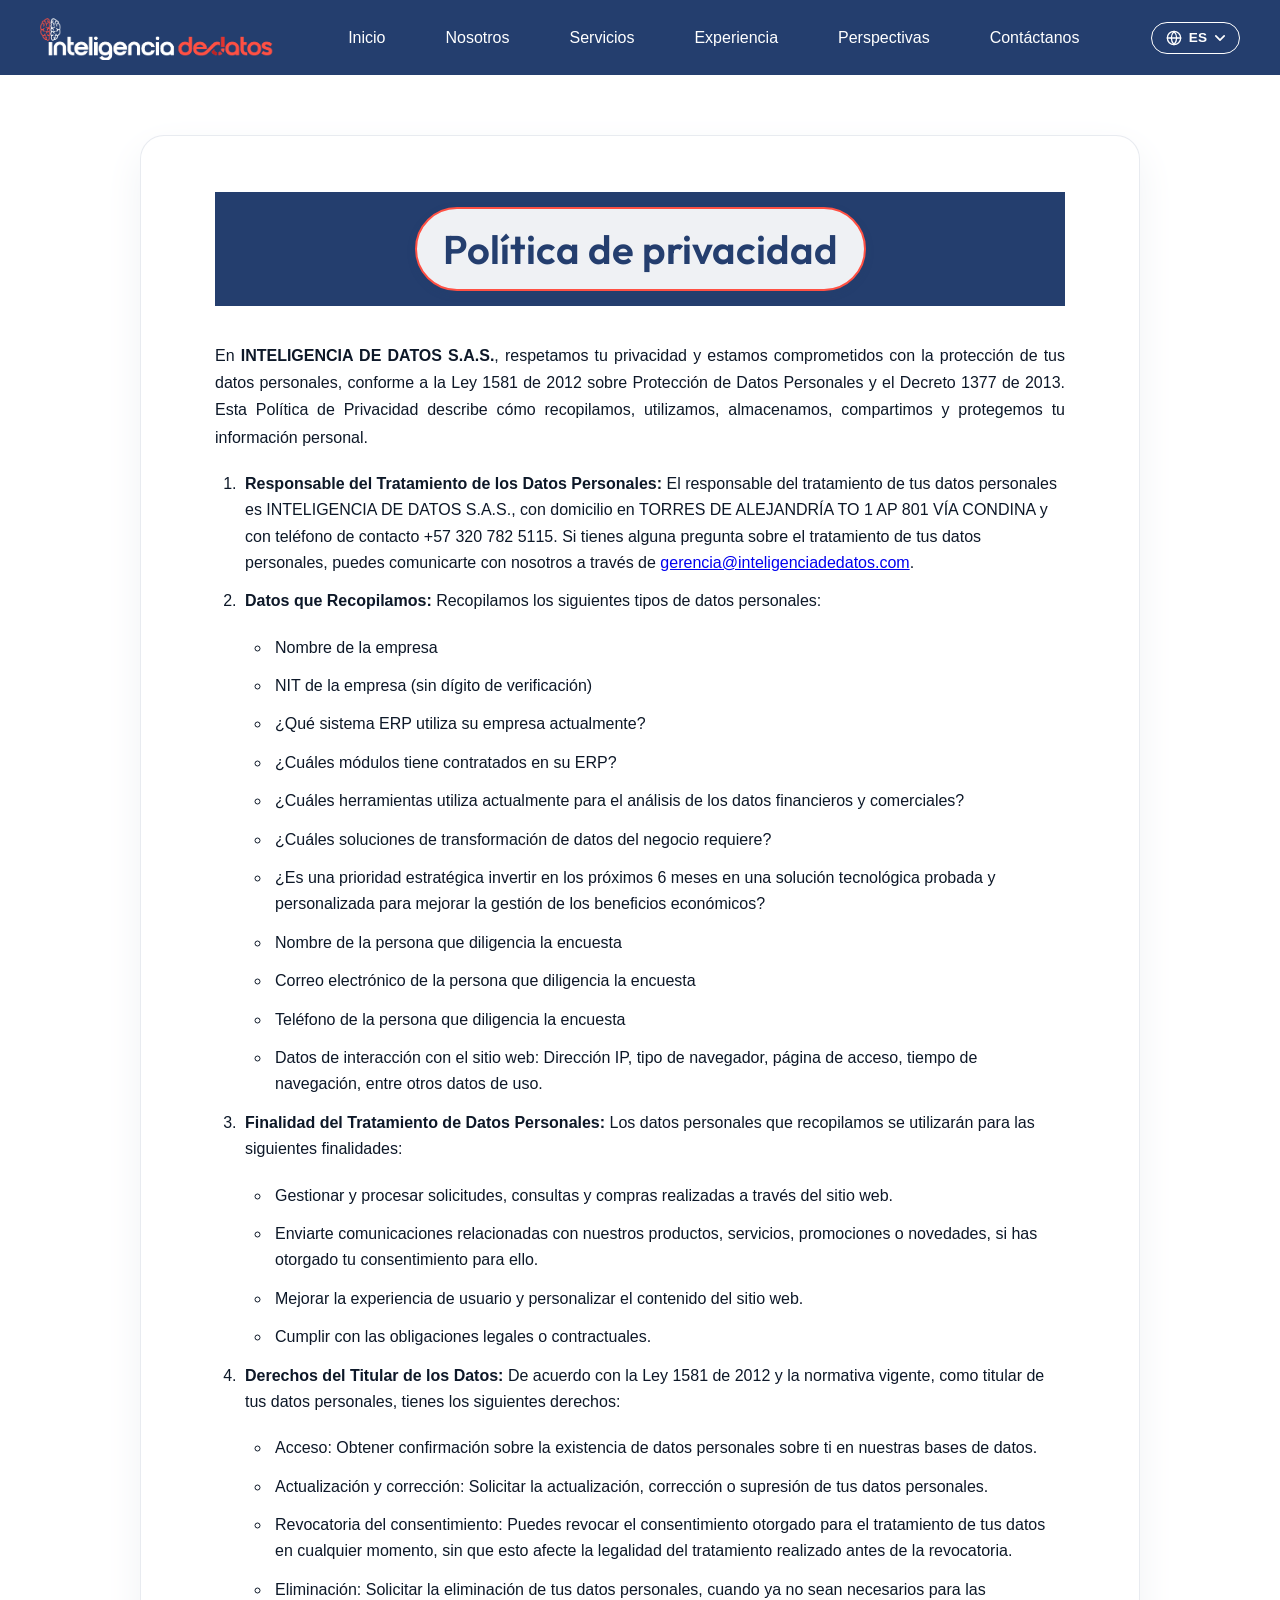
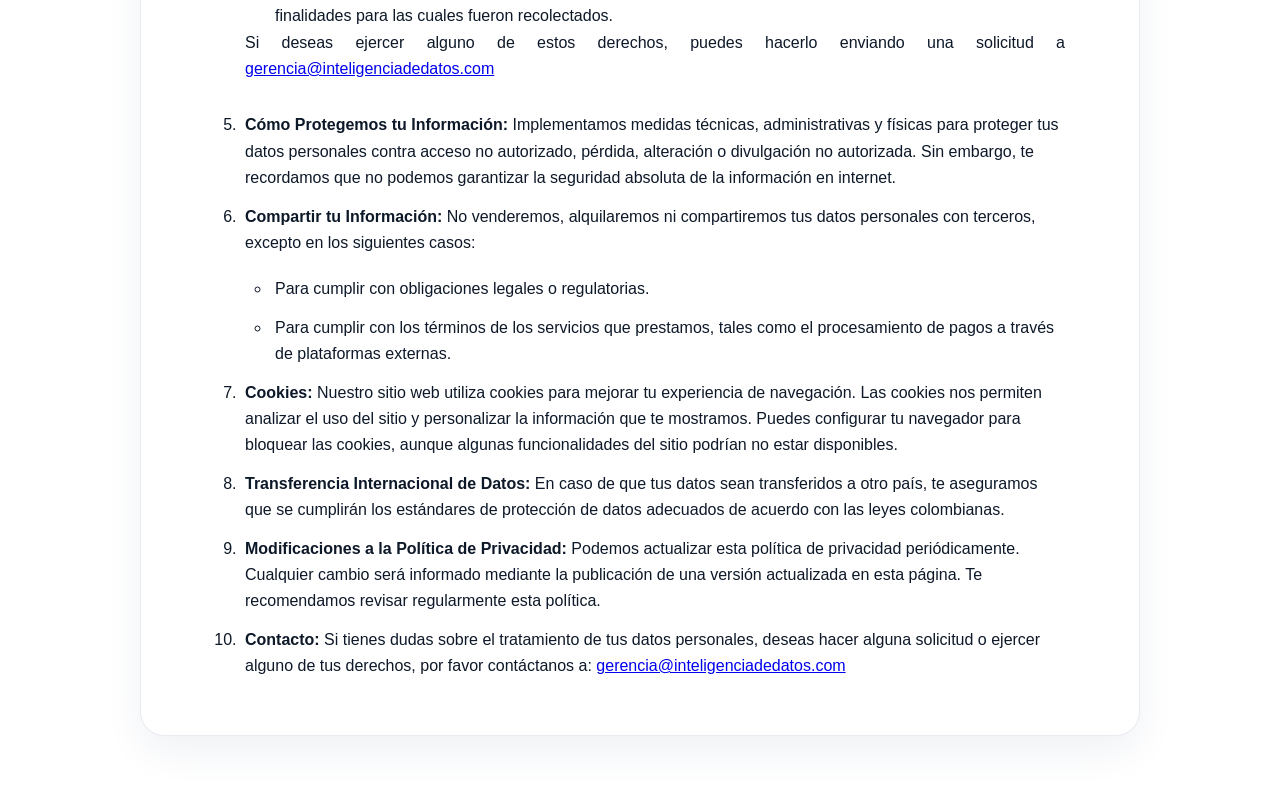
==== commit 46c1aed9: "Add files via upload" ====
--- a/politicadeprivacidad.html
+++ b/politicadeprivacidad.html
@@ -3,7 +3,7 @@
 <head>
   <meta charset="UTF-8">
   <meta name="viewport" content="width=device-width, initial-scale=1.0">
-  <title>Política de Privacidad | Inteligencia de datos</title>
+  <title data-i18n="privacy_document_title">Política de Privacidad | Inteligencia de datos</title>
   <link href="https://fonts.googleapis.com/css2?family=Outfit:wght@400;600&display=swap" rel="stylesheet">
   <link rel="stylesheet" href="style.css">
 </head>
@@ -73,21 +73,21 @@
       <div class="perspectiva-detalles">
         <article class="perspectiva-detalle perspectiva-articulo">
           <header class="perspectiva-articulo-cabecera">
-            <h1 class="perspectiva-titulo-pildora" style="margin: 0 auto;">Política de privacidad</h1>
+            <h1 class="perspectiva-titulo-pildora" style="margin: 0 auto;" data-i18n="privacy_title">Política de privacidad</h1>
           </header>
 
           <div class="perspectiva-contenido">
-            <p>En <strong>INTELIGENCIA DE DATOS S.A.S.</strong>, respetamos tu privacidad y estamos comprometidos
+            <p data-i18n="privacy_intro">En <strong>INTELIGENCIA DE DATOS S.A.S.</strong>, respetamos tu privacidad y estamos comprometidos
             con la protección de tus datos personales, conforme a la Ley 1581 de 2012 sobre Protección de Datos Personales
             y el Decreto 1377 de 2013. Esta Política de Privacidad describe cómo recopilamos, utilizamos, almacenamos,
             compartimos y protegemos tu información personal.</p>
             
             <ol>
-              <li><strong>Responsable del Tratamiento de los Datos Personales:</strong> El responsable del tratamiento de 
+              <li data-i18n="privacy_controller"><strong>Responsable del Tratamiento de los Datos Personales:</strong> El responsable del tratamiento de 
               tus datos personales es INTELIGENCIA DE DATOS S.A.S., con domicilio en TORRES DE ALEJANDRÍA TO 1 AP 801 VÍA 
               CONDINA y con teléfono de contacto +57 320 782 5115. Si tienes alguna pregunta sobre el tratamiento de tus datos
               personales, puedes comunicarte con nosotros a través de <a href="mailto:gerencia@inteligenciadedatos.com">gerencia@inteligenciadedatos.com</a>.</li>
-              <li><strong>Datos que Recopilamos:</strong> Recopilamos los siguientes tipos de datos personales:
+              <li data-i18n="privacy_data"><strong>Datos que Recopilamos:</strong> Recopilamos los siguientes tipos de datos personales:
               <ul>
                 <li>Nombre de la empresa</li>
                 <li>NIT de la empresa (sin dígito de verificación)</li>
@@ -102,7 +102,7 @@
                 <li>Datos de interacción con el sitio web: Dirección IP, tipo de navegador, página de acceso, tiempo de navegación, entre otros datos de uso.</li>
               </ul>
               </li>
-              <li><strong>Finalidad del Tratamiento de Datos Personales:</strong> Los datos personales que recopilamos se utilizarán para las siguientes finalidades: 
+              <li data-i18n="privacy_purpose"><strong>Finalidad del Tratamiento de Datos Personales:</strong> Los datos personales que recopilamos se utilizarán para las siguientes finalidades: 
               <ul>
                 <li>Gestionar y procesar solicitudes, consultas y compras realizadas a través del sitio web.</li>
                 <li>Enviarte comunicaciones relacionadas con nuestros productos, servicios, promociones o novedades, si has otorgado tu consentimiento para ello.</li>
@@ -110,7 +110,7 @@
                 <li>Cumplir con las obligaciones legales o contractuales.</li>
               </ul>
               </li>
-              <li><strong>Derechos del Titular de los Datos:</strong> De acuerdo con la Ley 1581 de 2012 y la normativa vigente, como titular de tus datos personales, tienes los siguientes derechos:
+              <li data-i18n="privacy_rights"><strong>Derechos del Titular de los Datos:</strong> De acuerdo con la Ley 1581 de 2012 y la normativa vigente, como titular de tus datos personales, tienes los siguientes derechos:
                 <ul>
                   <li>Acceso: Obtener confirmación sobre la existencia de datos personales sobre ti en nuestras bases de datos.</li>
                   <li>Actualización y corrección: Solicitar la actualización, corrección o supresión de tus datos personales.</li>
@@ -119,19 +119,19 @@
                 </ul>
                 <p>Si deseas ejercer alguno de estos derechos, puedes hacerlo enviando una solicitud a <a href="mailto:gerencia@inteligenciadedatos.com">gerencia@inteligenciadedatos.com</a> </p>
               </li>
-              <li><strong>Cómo Protegemos tu Información:</strong> Implementamos medidas técnicas, administrativas y físicas para proteger tus datos personales contra acceso no autorizado, 
+              <li data-i18n="privacy_protection"><strong>Cómo Protegemos tu Información:</strong> Implementamos medidas técnicas, administrativas y físicas para proteger tus datos personales contra acceso no autorizado, 
               pérdida, alteración o divulgación no autorizada. Sin embargo, te recordamos que no podemos garantizar la seguridad absoluta de la información en internet.</li>
-              <li><strong>Compartir tu Información:</strong> No venderemos, alquilaremos ni compartiremos tus datos personales con terceros, excepto en los siguientes casos:
+              <li data-i18n="privacy_sharing"><strong>Compartir tu Información:</strong> No venderemos, alquilaremos ni compartiremos tus datos personales con terceros, excepto en los siguientes casos:
                <ul>
                 <li>Para cumplir con obligaciones legales o regulatorias.</li>
                 <li>Para cumplir con los términos de los servicios que prestamos, tales como el procesamiento de pagos a través de plataformas externas.</li>
                </ul>
               </li>
-              <li><strong>Cookies:</strong> Nuestro sitio web utiliza cookies para mejorar tu experiencia de navegación. Las cookies nos permiten analizar el uso del sitio y personalizar 
+              <li data-i18n="privacy_cookies"><strong>Cookies:</strong> Nuestro sitio web utiliza cookies para mejorar tu experiencia de navegación. Las cookies nos permiten analizar el uso del sitio y personalizar 
               la información que te mostramos. Puedes configurar tu navegador para bloquear las cookies, aunque algunas funcionalidades del sitio podrían no estar disponibles.</li>
-              <li><strong>Transferencia Internacional de Datos:</strong> En caso de que tus datos sean transferidos a otro país, te aseguramos que se cumplirán los estándares de protección de datos adecuados de acuerdo con las leyes colombianas.</li>
-              <li><strong>Modificaciones a la Política de Privacidad:</strong> Podemos actualizar esta política de privacidad periódicamente. Cualquier cambio será informado mediante la publicación de una versión actualizada en esta página. Te recomendamos revisar regularmente esta política.</li>
-              <li><strong>Contacto:</strong> Si tienes dudas sobre el tratamiento de tus datos personales, deseas hacer alguna solicitud o ejercer alguno de tus derechos, por favor contáctanos a: <a href="mailto:gerencia@inteligenciadedatos.com">gerencia@inteligenciadedatos.com</a> </li>
+              <li data-i18n="privacy_international"><strong>Transferencia Internacional de Datos:</strong> En caso de que tus datos sean transferidos a otro país, te aseguramos que se cumplirán los estándares de protección de datos adecuados de acuerdo con las leyes colombianas.</li>
+              <li data-i18n="privacy_changes"><strong>Modificaciones a la Política de Privacidad:</strong> Podemos actualizar esta política de privacidad periódicamente. Cualquier cambio será informado mediante la publicación de una versión actualizada en esta página. Te recomendamos revisar regularmente esta política.</li>
+              <li data-i18n="privacy_contact"><strong>Contacto:</strong> Si tienes dudas sobre el tratamiento de tus datos personales, deseas hacer alguna solicitud o ejercer alguno de tus derechos, por favor contáctanos a: <a href="mailto:gerencia@inteligenciadedatos.com">gerencia@inteligenciadedatos.com</a> </li>
             </ol>
           </div>
         </article>
--- a/style.css
+++ b/style.css
@@ -9,19 +9,20 @@
     --fuente-texto: Helvetica, Arial, sans-serif;  /*ESTABLECE LA FUENTE PARA LA DEMÁS INFORMACION*/
 }
 
-/*REINICIO GLOBAL: EL PADDING Y EL BORDE YA NO SUMAN AL ANCHO DE LOS ELEMENTOS (EVITA QUE LAS TARJETAS SE DESBORDEN EN CELULAR)*/
+/*CAMBIAN LA FORMA EN QUE EL NAVEGADOR CALCULA EL TAMAÑO DE LOS ELEMENTOS. EL PADDING Y EL BORDE YA NO SUMAN AL ANCHO DE LOS ELEMENTOS (EVITA QUE LAS TARJETAS SE DESBORDEN EN CELULAR*/
+/*EL * SIGNIFICA TODO LOS ELEMENTOS DE LA PAGINA,*/
 *, *::before, *::after {
     box-sizing: border-box;
 }
 
 img {
-    max-width: 100%;   /*LAS IMAGENES NUNCA SE SALEN DE SU CONTENEDOR*/
+    max-width: 100%;   /*LAS IMAGENES NUNCA SE SALEN DE SU CONTENEDOR, ABARCAN SU 100% DEL ANCHO*/
 }
 
 body { 
     font-family: var(--fuente-texto);  /*ESTABLECE UNA TIPOGRAFIA ESPECIFICA PARA TODO TEXTO DESCRIPTIVO*/
-    overflow-x: hidden;
-    width: 100%;
+    overflow-x: hidden; /*EVITA LA BARRA DE DESPLAZAMIENTO HORIZONTAL*/
+    width: 100%;  /*ESTABLECE EL ANCHO DE LA PAGINA AL 100% DEL CONTENEDOR*/
     margin: 0;   /*QUITA EL MARGEN DE 8PX QUE TRAE EL NAVEGADOR POR DEFECTO*/
 }
 
@@ -29,14 +30,14 @@
     font-family: var(--fuente-titulos);  /*ESTABLECE UNA TIPOGRAFIA ESPECIFICA PARA TODOS DIFERENTES ENCABEZADOS*/
 }
 
-/* Interacción y controles de formulario: garantizamos que hereden las fuentes de :root */
+/* ESTABLECE QUE TODOS ESTOS ELEMENTOS TENGAN LA FUENTE ESTABLECIDA EN ROOT */
 button, input, select, textarea, optgroup {
     font-family: var(--fuente-texto);
 }
 
 .logo { 
-    height: 45px;
-    width: auto;
+    height: 45px; /*LARGO*/
+    width: auto; /*ANCHO AUTOMATICO PARA QUE NO SE DEFORME EL LOGO*/
     display: block;  /*INDICA QUE EL LOGO SE MUESTRA COMO UN ELEMENTO DE BLOQUE*/
 }
 
@@ -89,27 +90,26 @@
     gap: 16px;   /*ESPACIO ENTRE EL BOTON DE IDIOMA Y EL MENU HAMBURGUESA*/
 }
 
-/* ── SELECTOR DE IDIOMAS Y DROPDOWN ── */
-.lang-dropdown {
-    position: relative;
-    display: inline-block;
-}
-
-.lang-switch {   /*BOTON DE IDIOMA*/
-    display: inline-flex;
-    align-items: center;
-    gap: 7px;
+.lang-dropdown { /* SELECTOR DE IDIOMAS Y DROPDOWN */
+    position: relative;  /* HACE QUE SE QUE EN SU SITIO*/
+    display: inline-block;  
+}
+
+.lang-switch {   /*BOTON DE IDIOMA */
+    display: inline-flex;  /*HACE QUE EL BOTON SE MUESTRE EN FILA*/
+    align-items: center;
+    gap: 7px;  /*ESPACIO ENTRE EL ICONO Y EL TEXTO DEL BOTON*/
     border-radius: 999px;
-    background-color: transparent;
+    background-color: transparent; 
     color: var(--blanco);
     border: 1.5px solid var(--blanco);
-    font-family: var(--fuente-texto);
+    font-family: var(--fuente-texto); 
     font-size: 0.85rem;
-    font-weight: 600;
+    font-weight: 600;  /*GROSOR DE LA LETRA, SEMINEGRITA*/
     padding: 7px 14px; 
     cursor: pointer;
-    transition: background-color 0.2s ease, border-color 0.2s ease, color 0.2s ease;
-    white-space: nowrap;
+    transition: background-color 0.2s ease, border-color 0.2s ease, color 0.2s ease; /*TRANSICION SUAVE AL CAMBIAR DE COLOR*/
+    white-space: nowrap;  /*EVITA QUE EL TEXTO SE DIVIDA EN VARIAS LINEAS*/
 }
 
 .lang-switch:hover,
@@ -122,52 +122,51 @@
 .lang-icon {  /*ESTILO DEL ICONO DEL IDIOMA*/
     width: 16px;
     height: 16px;
-    flex-shrink: 0;
+    flex-shrink: 0;  /*EVITA QUE EL ICONO SE ENCOJA CUANDO EL BOTON SE REDUZCA*/
 }
 
 .lang-arrow {  /*FLECHITA DESPLEGABLE*/
     width: 10px;
     height: 10px;
     margin-left: 1px;
-    transition: transform 0.2s ease;
+    transition: transform 0.2s ease;  /*TRANSICION SUAVE AL GIRAR LA FLECHA*/
 }
 
 .lang-dropdown.abierto .lang-arrow {
-    transform: rotate(180deg);
-}
-
-/* Menú desplegable flotante de selección de idioma */
-.lang-menu {
-    position: absolute;
-    top: calc(100% + 8px);
-    right: 0;
+    transform: rotate(180deg);  /*ROTA LA FLECHA 180 GRADOS*/
+}
+
+.lang-menu { /* MENU DESPLEGABLE FLOTANTE DE IDIOMA */
+    position: absolute;  /*HACE QUE EL MENU "SALTE" Y SE SALGA DE SU POSICION*/
+    top: calc(100% + 8px); /*HACE QUE EL MENU DESPEGLABLE ESTE 8XP JUSTO ABAJO DEL BOTON DE IDIOMA*/
+    right: 0; /*HACE QUE SE "PEGUE A LA PARTE DERECHA, EL MENU SE EXTIENDE HACIA LA IZQUIERDA*/
     background-color: var(--azul-marino);
-    border: 1px solid rgba(255, 255, 255, 0.15);
+    border: 1px solid rgba(255, 255, 255, 0.15); /*HACE QUE EL MENU DESPLEGABLE TENGA UN CONTORNO TRANSPARENTE DE COLOR BLANCO*/
     border-radius: 12px;
     padding: 6px;
-    min-width: 145px;
-    box-shadow: 0 10px 25px rgba(0, 0, 0, 0.25);
-    list-style: none;
-    margin: 0;
-    opacity: 0;
-    visibility: hidden;
-    transform: translateY(-8px);
-    transition: opacity 0.2s ease, transform 0.2s ease, visibility 0.2s;
-    z-index: 1000;
+    min-width: 145px;  /*HACE QUE EL MENU TENGA UN MINIMO ANCHO DE 145 PIXELES PARA QUE LA CAJA EVITE SER ANGOSTA*/
+    box-shadow: 0 10px 25px rgba(0, 0, 0, 0.25);   /*HACE LO CONTRARIO A LA ANTEIOR, PONE UNA SOMBRA NEGRA PERO CON 25% DE TRANSPARENCIA*/
+    list-style: none; /*QUITA LOS PUNTOS TIPO VIÑETAS QUE EL NAVEGADOR PONE EN LAS LISTAS, COMO TENEMOS UL, SE VERIAN CON PUNTO, PERO ESTO LO QUITA*/
+    margin: 0; /*QUITA LA MARGEN ALREDEDOR DEL ELEMENTO QUE EL NAVEGADOR PONE POR DEFECTO*/
+    opacity: 0; /*LO HACE TOTALMENTE TRANSPARENTE*/ 
+    visibility: hidden;  /*LO OCULTA Y LO HACE NO CLICKEABLE*/
+    transform: translateY(-8px);  /*LO MUEVE 8PX HACIA ARRIBA*/
+    transition: opacity 0.2s ease, transform 0.2s ease, visibility 0.2s; /*HACE QUE HAYA UNA TRANSICION SUAVE A LA HORA DE ABRIR EL MENU Y CERRARLO*/
+    z-index: 1000; /*HACE QUE EL MENU QUEDE POR ENCIMA DE LOS DEMAS ELEMENTOS DE LA PAGINA*/
 }
 
 .lang-dropdown.abierto .lang-menu {
-    opacity: 1;
-    visibility: visible;
-    transform: translateY(0);
+    opacity: 1;  /*JAVASCRIPT TOMA ESTA INSTRUCCION Y LA CONTRASTA CON LA ANTERIOR, CUANDO EL MENU SE ABRE YA NO ES TRANSPARENTE SINO QUE AHORA ES VISIBLE*/
+    visibility: visible;  /*LO MUESTRA Y DEJA QUE ESTE OCULTO CUANDO SE ABRE A COMPARACION DEL HIDDEN*/
+    transform: translateY(0);  /*HACE QUE EL MENU BAJE A SU LUGAR MIENTRAS APARECE*/
 }
 
 .lang-option {
-    display: flex;
-    align-items: center;
-    gap: 8px;
-    width: 100%;
-    padding: 8px 12px;
+    display: flex; /*ELEMENTOS ENFILADOS - BANDERA Y NOMBRE*/
+    align-items: center;
+    gap: 8px;  /*ESPACIO ENTRE ELEMENTOS SIN PONER MARGEN*/
+    width: 100%;  /*OCUPA TODO EL ANCHO DEL CONTENEDOR*/
+    padding: 8px 12px; /*AGREGA 8PX ARRIBA Y ABAJO, 12 EN LOS COSTADOS, ASI EL CONTENIDO NO QUEDA PEGADO A LOS BORDES*/
     background: transparent;
     border: none;
     border-radius: 8px;
@@ -177,87 +176,86 @@
     font-weight: 500;
     cursor: pointer;
     text-align: left;
-    transition: background-color 0.15s ease, color 0.15s ease;
+    transition: background-color 0.15s ease, color 0.15s ease;  /*HACE QUE AL PASAR EL MOUSE HAYA UNA TRANSICIONN SUAVE PARA QUE SE MUESTRE UNA FONDO CON UNA TRANSPARENCIA*/
 }
 
 .lang-option:hover {
-    background-color: rgba(255, 255, 255, 0.12);
-}
-
-.lang-option.activo {
+    background-color: rgba(255, 255, 255, 0.12);  /*ACOMPAÑADO DE LA ULTIMA LINEA DE LA CLASE ANTERIOR*/
+}
+
+.lang-option.activo {  /*HACE QUE MIENTRAS EL MENU ESTE DESPLEGADO, EL BOTON SE MUESTRE NARANJA*/
     background-color: var(--naranja);
     color: var(--blanco);
     font-weight: 600;
 }
 
 .lang-flag {
-    font-size: 1.1rem;
-    line-height: 1;
-}
-
-.lang-code {
-    margin-left: auto;
+    font-size: 1.1rem;  /*SI EL TAMAÑO DETERMINADO ES 16PX, 1REM SON ESOS 16, 1.1 ES 16 MAS 10% DE ESOS 16*/
+    line-height: 1;  /*ALTURA DE CADA LINEA CON RESPECTO AL FONT-SIZE, ES SU MULTIPLO, SI POR EJEMPLO FUERA 2 SERIA 32, HACE QUE UN IDIOMA DEL OTRO QUEDEN PEGADOS*/
+}
+
+.lang-code {  /*ESTILO PARA EL CODIGO DE CADA IDIOMA, ES, EN PT*/
+    margin-left: auto;  /*JUNTO CON DISPLAY FLEX, EL TEXTO SE VA A LA DERECHA Y EL CODIGO DEL IDIOMA SE VA A LA DERECHA*/
     font-size: 0.75rem;
-    opacity: 0.8;
-    text-transform: uppercase;
+    opacity: 0.8;  /*LO VUELVE UN POCO TRANSPARENTE*/
+    text-transform: uppercase;  /*MUESTRA EL TEXTO EN MAYUSCULAS SIN IMPORTAR SI EN HTML LO PUSE EN MINUSCULAS*/
 }
 
 .menu-toggle {    /*MENU HAMBURGUESA*/
-    display: none;   /*OCULTA EL MENU EN PANTALLAS GRANDES*/
-    flex-direction: column;
+    display: none;   /*OCULTA EL MENU EN PANTALLAS GRANDES, MAS ADELANTE HACE QUE SE VEA SOLO EN PANTALLAS ANGOSTAS CON EL @MEDIA...*/
+    flex-direction: column; /*CAMBIA EL EJE DEL FLEX Y HACE QUE EN LUGAR DE QUE VAYAN EN FILA VAYAN UNO DEBAJO DEL OTRO*/
     justify-content: center;
-    gap: 5px;
+    gap: 5px;  /*SEPARACION ENTRE RAYITAS*/
     width: 28px;
     height: 20px;
     background: none;
-    border: none;  
+    border: none;  /*NO TIENE BORDE*/
     cursor: pointer;
-    padding: 0;
+    padding: 0; /*HACE QUE NO HAYA ESPACIO INTERNO ENTRE EL ELEMENTO Y LOS BORDES, COMO NO TIENE BORDE NO SE NOTA*/
 }
 
 .menu-toggle span {   /*ESTILO DE CADA LINEA DEL MENU HAMBURGUESA*/
-    width: 100%;
+    width: 100%; /*HACE QUE OCUPE TODO EL ESPACIO DEL ELEMENTO EN ANCHO*/
     height: 3px;
-    background-color: var(--blanco);   /*ANTES ERA AZUL OSCURO SOBRE FONDO AZUL: NO SE VEIA*/
+    background-color: var(--blanco);   
     border-radius:2px;
 }
 
 .hero { /*HERO CON IMAGEN SVG DE FONDO COMPLETO*/
-    position: relative;
-    overflow: hidden;
-    min-height: 560px;
-    height: auto;
-    margin-top: 24px;   /*SE VE UN POCO MÁS ABAJO RESPECTO AL HEADER*/
-    margin-bottom: 45px;
-    display: flex;
-    align-items: center;
-    background-color: #071425;
-    padding: 75px 6% 70px;
-}
-
-/* Capa sutil de oscurecimiento que garantiza lectura perfecta del texto blanco */
-.hero::after {
-    content: '';
-    position: absolute;
-    inset: 0;
-    background: linear-gradient(90deg, rgba(6, 18, 35, 0.88) 0%, rgba(6, 18, 35, 0.65) 48%, rgba(6, 18, 35, 0.20) 100%);
-    z-index: 1;
-    pointer-events: none;
+    position: relative;  /*DEJA AL ELEMENTO EN SU LUGAR NORMAL, A COMPARACION DE ABSOLUTE QUE LO SACA*/
+    overflow: hidden; /*HACE QUE ELEMENTOS APARTE DEL HERO SE OCULTEN SI SALEN DE LOS LIMITES DEL HERO*/
+    min-height: 560px; /*EL MINIMO DE ANCHO ES ESE, PERO....*/ 
+    height: auto;  /*PUEDE CRECER SI EL CONTENIDO NECESITA MAS ESPACIO*/
+    margin-top: 24px;   /*SE VE UN POCO MÁS ABAJO Y NO PEGADO AL HEADER*/
+    margin-bottom: 45px; /*NO QUEDA PEGADO A LA SIGUIENTE SECCION*/
+    display: flex;  /*CONVIERTE AL HERO EN UN CONTENEDOR FLEXIBLE, FUNCIONA CON LA SIGUIENTE LINEA, LOS HIJOS PASAN A SER ELEMENTOS FLEX, SE ACOMODAN EN FILA*/
+    align-items: center;  /*CENTRA ESOS HIJOS VERTICALMENTE DENTRO DEL HERO, COMO TIENE MIN HEIGHT EL CONTENIDO QUEDA CENTRADO CON RESPECTO A ESA ALTURA*/
+    background-color: #071425; /*UN AZUL EXTREMANDAMENTE OSCURO QUE APARECE MIENTRAS CARGA LA IMAGEN DEL HERO*/
+    padding: 75px 6% 70px; /*75px DE ESPACIO INTERNO ARRIBA, 6% DEL ANCHO RELATIVO DEL HERO EN LOS LADOS Y 70PX ABAJO, ESE PORCENTAJE DEPENDE DE LA PANTALLA*/
+}
+
+.hero::after { /*CAPA DE OSCURECIMIENTO DEL HERO PARA QUE SE LEA BIEN EL TEXTO BLANCO, AFTER HACE QUE SE PUEDA PONER DEL HERO EN ESTE CASO SIN PONERLO EN HTML*/
+    content: '';  /*OBLIGATORIO PARA QUE AFTER EXISTA, SIN ESTO NO SE GENERA, ASI NO TENGA NADA DENTRO DE LAS COMILLAS*/
+    position: absolute; /*HACE QUE LA CAPA SE PUEDA PONER POR ENCIMA DEL HERO SIN EMPUJAR EL CONTENIDO*/
+    inset: 0;  /*ATAJO DE TOP, RIGHT, BOTTOM, LEFT PARA QUE LA CAPA CUBRA TODO EL HERO DE EXTREMO A EXTREMO*/
+    background: linear-gradient(90deg, rgba(6, 18, 35, 0.88) 0%, rgba(6, 18, 35, 0.65) 48%, rgba(6, 18, 35, 0.20) 100%);  /*REGLAS DE TRANSPARENCIA QUE HACE QUE LA CAPA SEA MAS OSCURA EN LA PARTE DEL TEXTO Y MAS TRANSPARENTE EN LA PARTE DE LA CABEZA DE LA FOTO*/
+    z-index: 1;  /*CAPA DE APILAMIENTO, LA CAPA QUEDA POR ENCIMA DE LA IMAGEN DEL HERO*/
+    pointer-events: none; /*HACE QUE LA CAPA SEA TRANSPARENTE A LOS CLICKS Y AL MOUSE, SIN ESTO LA CAPA TAPARIA LOS BOTONES Y LOS ENLACES DEL HERO NO PODRIAN PRESIONARSE*/
 }
 
 .hero-forma {   /*FONDO SVG CENTRADO VERTICALMENTE QUE ABARCA TODO EL HERO DETRÁS*/
-    position: absolute;
-    inset: 0;
-    width: 100%;
+    position: absolute; /*SE POSICIONA RESPECTO AL HERO, PARA PONERLA DETRAS DEL CONTENIDO SIN EMPUJARLO*/
+    inset: 0; /*ATAJO ANTERIOR, PEGA LA IMAGEN A TODOS LOS BORDES*/
+    width: 100%; /*ESTA CON LA SIGUIENTE HACE QUE LA IMAGEN CUBRA TODO EL ESPACIO DEL HERO*/
     height: 100%;
-    object-fit: cover;
-    object-position: center center;  /*FONDO CENTRADO VERTICALMENTE*/
-    z-index: 0;
-    pointer-events: none;
+    object-fit: cover; /*LA IMAGEN SE ESCALA Y MANTIENE SU PROPORCION HASTA LLENAR LA CAJA, SI SOBRA ESPACIO EN LOS BORDES SE DEFORMA, ASI NO QUEDAN HUECOS NI SE DEFORMAN*/
+    object-position: center center;  /*CENTRADO HORIZONTAL Y VERTICALMENTE, DEFINE QUE PARTE QUEDA VISIBLE CUANDO SE RECORTA*/
+    z-index: 0; /*CAPA MAS BAJA, QUEDA AL FONDO*/
+    pointer-events: none; /*HACE QUE EL HERO NO SEA CICKLEABLE NI NADA PARA QUE EVITE ESTORBAR LA INTERACTIVIDAD DEL BOTON*/
 }
 
 .hero-texto {  /*TEXTO DEL HERO POR ENCIMA DE LA FOTO*/
-    position: relative;
+    position: relative; /*MANTIENE EL BLOQUE EN SU LUGAR NORMAL PERO LE PERMITE USAR Z INDEX*/
     z-index: 2;  /*QUEDA POR ENCIMA DE LA IMAGEN DE FONDO Y DEL OVERLAY*/
     max-width: 650px;
     color: var(--blanco);
@@ -291,12 +289,12 @@
 
 .hero .btn-primario:hover {
     background-color: #e64539;
-    transform: translateY(-2px);
+    transform: translateY(-2px);  /*HACE AL PASAR POR ENCIMA, EL BOTON SUBA UN POCO*/
     box-shadow: 0 6px 20px rgba(255, 80, 67, 0.45);
 }
 
-.btn-primario {
-    display: inline-block;
+.btn-primario { /*BOTON DE MAS DETALLES QUE APARECE MAS ABAJO*/
+    display: inline-block; /*BOTON CON TAMAÑO PROPIO, SE AJUSTA AL CONTENIDO Y PERMITE PADDING, PUEDE ESTAR AL LADO DE OTROS BOTONES*/
     border-radius: 999px;
     background-color: #085294;
     color: #ffffff;
@@ -314,191 +312,9 @@
     background-color:var(--naranja);
 }
 
-/* ══════════════════════════════════════════════════════════════════════════
-   HERO PORTAL — VERSIÓN LIGERA / BLANCA (Inspirada en CryptOwl)
-   Fondo Blanco, Arco Naranja (#FF5043), Gráfico Estadístico en Mostaza Tenue
-   ══════════════════════════════════════════════════════════════════════════ */
-.hero-portal {
-    position: relative;
-    overflow: hidden;
-    min-height: 640px;
-    display: flex;
-    align-items: center;
-    justify-content: center;
-    background-color: var(--blanco);
-    padding: 70px 4% 50px;
-    text-align: center;
-}
-
-/* Capa 1: Gráficos de barras estadísticas e indicadores (Mostaza suave) */
-.hero-portal__charts {
-    position: absolute;
-    inset: 0;
-    pointer-events: none;
-    z-index: 1;
-    opacity: 0.85;
-}
-
-.hero-portal__chart-svg {
-    width: 100%;
-    height: 100%;
-    object-fit: cover;
-}
-
-.hero-portal__trend-line {
-    animation: dash-anim 20s linear infinite;
-}
-
-@keyframes dash-anim {
-    from { stroke-dashoffset: 200; }
-    to { stroke-dashoffset: 0; }
-}
-
-/* Capa 2: Arco / Puerta 3D Central Naranja (#FF5043) */
-.hero-portal__gate {
-    position: absolute;
-    top: 50%;
-    left: 50%;
-    transform: translate(-50%, -46%);
-    width: clamp(480px, 58vw, 720px);
-    height: auto;
-    z-index: 2;
-    pointer-events: none;
-    transition: transform 0.4s ease;
-}
-
-.hero-portal:hover .hero-portal__gate {
-    transform: translate(-50%, -47%) scale(1.015);
-}
-
-.hero-portal__gate-svg {
-    width: 100%;
-    height: auto;
-    display: block;
-    filter: drop-shadow(0 14px 28px rgba(255, 80, 67, 0.16));
-}
-
-/* Capa 3: Contenido textual (Completamente enmarcado dentro del arco naranja) */
-.hero-portal__content {
-    position: relative;
-    z-index: 3;
-    max-width: 440px;
-    display: flex;
-    flex-direction: column;
-    align-items: center;
-    gap: 12px;
-    margin-top: 55px; /* Centrado dentro de la bóveda del arco */
-    padding: 0 10px;
-}
-
-.hero-portal__headline {
-    font-family: var(--fuente-titulos);
-    font-size: clamp(1.8rem, 3.2vw, 2.5rem);
-    font-weight: 600;
-    line-height: 1.18;
-    color: var(--azul-marino);
-    margin: 0;
-    text-align: center;
-}
-
-.hero-portal__headline-line {
-    display: block;
-}
-
-.hero-portal__headline-word {
-    display: block;
-    color: var(--azul-marino);
-}
-
-.hero-portal__subhead {
-    font-family: var(--fuente-titulos);
-    font-size: clamp(0.95rem, 1.4vw, 1.1rem);
-    font-weight: 400;
-    color: var(--negro); /* Negro para el subtítulo */
-    margin: 2px 0 8px;
-    display: flex;
-    align-items: center;
-    justify-content: center;
-    gap: 6px;
-    white-space: nowrap;
-}
-
-.hero-portal__subhead-dot {
-    color: var(--naranja);
-    font-weight: bold;
-}
-
-/* Botón CTA Naranja (#FF5043) */
-.hero-portal__cta-wrap {
-    margin-top: 4px;
-}
-
-.hero-portal__cta {
-    display: inline-flex;
-    align-items: center;
-    gap: 10px;
-    background-color: var(--naranja);
-    color: var(--blanco);
-    font-family: var(--fuente-titulos);
-    font-size: 1rem;
-    font-weight: 600;
-    padding: 12px 30px;
-    border-radius: 999px;
-    text-decoration: none;
-    box-shadow: 0 8px 22px rgba(255, 80, 67, 0.35);
-    transition: transform 0.25s ease, background-color 0.25s ease, box-shadow 0.25s ease;
-}
-
-.hero-portal__cta:hover {
-    background-color: #ff3c2d;
-    transform: translateY(-2px);
-    box-shadow: 0 12px 28px rgba(255, 80, 67, 0.45);
-}
-
-.hero-portal__cta-arrow {
-    width: 18px;
-    height: 18px;
-    transition: transform 0.25s ease;
-}
-
-.hero-portal__cta:hover .hero-portal__cta-arrow {
-    transform: translateX(4px);
-}
-
-/* Responsividad para .hero-portal */
-@media (max-width: 768px) {
-    .hero-portal {
-        min-height: 520px;
-        padding: 50px 20px 40px;
-    }
-    .hero-portal__gate {
-        width: 95vw;
-        opacity: 0.7;
-        transform: translate(-50%, -46%);
-    }
-    .hero-portal__content {
-        max-width: 320px;
-        margin-top: 35px;
-        gap: 10px;
-    }
-    .hero-portal__headline {
-        font-size: 1.55rem;
-    }
-    .hero-portal__subhead {
-        font-size: 0.88rem;
-        flex-wrap: wrap;
-        white-space: normal;
-        gap: 4px;
-    }
-    .hero-portal__cta {
-        padding: 10px 24px;
-        font-size: 0.92rem;
-    }
-}
-
 /*COMENZAMOS CON LA PARTE DE NOSOTROS */
-#nosotros {
-    padding: 50px 5% 40px;
+#nosotros { /*DEFINE COMO SE VE ENTRE EL BORDE DE LA SECCION Y SU CONTENIDO*/ /*# SIGNIFICA QUE ES UNA ID, NORMALMENTE UN ENLACE*/
+    padding: 50px 5% 40px; /*50 DE ESPACIO ENTRE EL BORDE SUPERIOR DE LA SECCION Y DEL CONTENIDO, LO MISMO CON LS OTROS DOS VALORES*/
 }
 
 #nosotros h2 {
@@ -506,7 +322,7 @@
     font-size: 2.5rem;
     text-align:initial;
     color: #042C53;
-    margin-left: 0;
+    margin-left: 0; /*A PESAR DE NO TENER UN MARGEN, TENEMOS UN PADDING*/
     margin-bottom: 16px;
 }
 
@@ -515,44 +331,39 @@
     margin-left: 0;
     font-size: 1.2rem;
     line-height: 1.6;
-    max-width: 900px;
+    max-width: 900px; /*LIMITE DE ANCHO DE HASTA DONDE SE PUEDE VER EL TEXTO, EVITA UNA LINEA UNICA DE TEXTO DE EXTREMO A EXTREMO*/
+    text-wrap: pretty; /*LE DICE AL NAVEGADOR QUE ACOMODE MEJOR LOS SALTOS DE LINEA, POR EJEMPLO EVITA QUE LA ULTIMA PALABRA QUEDE EN UNA SOLA LINEA*/
 }
 
 .pilares {     
-    display:flex;
-    gap: 32px;
-    margin: 48px 0;
-}
-
-#nosotros h1 {
-    font-family: var(--fuente-texto);
-    font-size: 1.1rem;
-    margin: 40px;
+    display:flex; /*ENFILADAS*/
+    gap: 32px; /*SEPARADA CADA UNA DE ESE VALOR*/
+    margin: 48px 0;  /*MARGEN ARRIBA Y ABAJO, NO EN LOS LADOS*/
 }
 
 .pilares article { 
     font-family: var(--fuente-texto);
-    flex: 1;      /*SE REPARTE EL ANCHO EN PARTES IGUALES*/
+    flex: 1;      /*HACE QUE TODAS LAS TARJETAS TENGAN EL MISMO ANCHO*/
     background-color: #ffffff;
     border-radius: 20px;
     padding: 32px 28px;
     box-shadow: 0 10px 25px rgba(0, 0, 0, 0.15);
     border: none;
-    transition: transform 0.25s ease, box-shadow 0.25s ease;
+    transition: transform 0.25s ease, box-shadow 0.25s ease; /*CON EL SIGUIENTE BLOQUE HACE QUE LAS TARJETAS TENGAN UN CAMBIO AL PASAR EL MOUSE, LA SOMBRA CAMBIA DE FORMA GRADUAL*/
 }
 
 .pilares article:hover {
-    transform: translateY(-8px);
-    box-shadow: 0 16px 30px rgba(0, 0, 0, 0.12);
+    transform: translateY(-8px);  /*HACE QUE AL PASAR EL MOUSE, LAS TARJETAS SUBAN UN POCO*/
+    box-shadow: 0 16px 30px rgba(0, 0, 0, 0.12); /*TRANSICION DE LA SOMBRA UN POCO MAS TRANSPARENTE*/
 }
 
 .pilar-icono { 
     width: 56px;
     height: 56px;
-    border-radius: 50%;
+    border-radius: 50%; /*HACE QUE SE HAGA UN CIRCULO DEL TAMAÑO ANTERIORMENTE DEFINIDO*/
     display: flex;
-    align-items: center;
-    justify-content: center;
+    align-items: center; /*CENTRA EL ICONO EN EL EJE HORIZONTAL DENTRO DEL CIRCULO*/
+    justify-content: center; /*CENTRA EL ICONO EN EL EJE VERTICAL, SE USAN LOS DOS PARA QUE EL ELEMENTO QUEDE CENTRADO EN AMBOS SENTIDOS*/
     margin-bottom: 16px;
     color: var(--blanco);
 }
@@ -560,7 +371,7 @@
 .pilar-svg {
     width: 26px;
     height: 26px;
-    stroke: var(--blanco);
+    stroke: var(--blanco); /*COLOR DEL TRAZO*/
 }
 
 .pilar-icono-mision { background-color: var(--azul-marino); }
@@ -570,7 +381,7 @@
 /* SECCION QUE HACEMOS */
 #que-hacemos {
     background-color: var(--gris-claro);
-    padding: 60px 40px;
+    padding: 60px 40px; /*ESPACIO INTERNO QUE HAY*/
 }
 
 #que-hacemos h2 {
@@ -583,37 +394,49 @@
 #que-hacemos p {
     font-family: var(--fuente-texto);
     font-size: 1.15rem;
-    line-height: 1.6;
+    line-height: 1.6; /*SEPARACION ENTRE LINEAS*/
     color: var(--negro);
-    margin-bottom: 20px;
+    margin-bottom: 20px; /*HACE QUE CADA PARRAFO TENGA UNA MARGEN ABAJO DE ESE VALOR*/
     max-width: 900px;
 }
 
 #que-hacemos p:last-child {
-    margin-bottom: 0;
+    margin-bottom: 0;  /*HACE QUE EL ULTIMO PARRAFO DEJE DE TENER EL MARGEN QUE DEFINIMOS EN EL BLOQUE ANTERIOR*/
 }
 
 #perspectivas {
-    padding: 60px 40px;
+    padding: 60px 40px; /*MISMO ESPACIO INTERNO QUE LA SECCION ANTERIOR*/
 }
 
 #perspectivas h2,
-#perspectiva h1 {
+#perspectiva h1 { /*FORMA ABREVIADA DE PONER LOS MISMOS ESSTILOS PARA AMBAS*/
     font-family: var(--fuente-titulos);
     color: var(--azul-marino);
     font-size: 2.5rem;
 }
 
+#perspectivas h2 {
+    margin: 0 0 16px 0; /* QUITA LAS MARGENES, ARRIBA, A LA DERECHA E IZQUIERDA QUE POR DEFECTO EL NAVEGADOR PONE, EL 16PX VA ABAJO DEL TITULO QUE LO SEPARA DEL TEXTO*/
+}
+
+#perspectivas > p {
+    font-family: var(--fuente-texto);
+    font-size: 1.2rem;
+    line-height: 1.6;
+    color: var(--negro);
+    margin: 0 0 36px 0;
+}
+
 .perspectivas-grid {
     display: grid;
-    grid-template-columns: repeat(auto-fit, minmax(240px, 1fr));
+    grid-template-columns: repeat(auto-fit, minmax(240px, 1fr)); /*CADA COLUMNA MIDE MAXIMO ESE VALOR Y ESA COLUMBA SE REPITE TANTAS VECES COMO QUEPAN EN EL ANCHO*/
     gap: 24px;
 }
 
 .perspectiva-tarjeta {
     display: flex;
-    flex-direction: column;
-    align-items: flex-start;
+    flex-direction: column; /*APILA A LAS TARJETAS UNA DEBAJO DE LA OTRA VERTICALMENTE*/
+    align-items: flex-start; /*CADA TARJETA MIDE SOLO LO QUE NECESITA SU CONTENIDO Y TODAS QUEDAN ALINEADAS POR ARRIBA*/ 
     gap: 18px;
     padding: 28px;
     border-radius: 20px;
@@ -628,7 +451,7 @@
 }
 
 .btn-quiero-saber-mas {
-    display: inline-block;
+    display: inline-block; /*SE QUEDA AL LADO DE OTROS ELEMENTOS COMO INLINE SIN OCUPAR TODA LA FILA TENIENDO ELEMENTOS DE BLOCK QUE PUEDEN TENER PADDING*/
     padding: 10px 22px;
     border: 0;
     border-radius: 999px;
@@ -645,25 +468,25 @@
 }
 
 #perspectiva {
-    padding: 60px clamp(20px, 6vw, 80px);
-}
-
-#perspectiva > h1 {
-    max-width: 1000px;
-    margin: 0 auto 36px;
-    text-align: center;
+    padding: 60px clamp(20px, 6vw, 80px); /*ESTABLECE UN ESPACIO INTERNO, MINIMO DE 20PX, IDEAL DEL 6% DEL ANCHO DE LA PANTALLA Y MAXIMO 80PX*/
+}
+
+#perspectiva > h1 { /*SELECCIONA LOS H1 QUE ESTEN DENTRO DE PERSPECTIVA*/
+    max-width: 1000px; /*EL TITULO NO SERÁ MAS ANCHO QUE 1000PC, EN PANTALLAS PEQUELLAS SE ENCOGE PARA CABER*/
+    margin: 0 auto 36px; /*NADA ARRIBA, AUTOMATICA EN LOS LADOS (LA MISMA EN LA IZQUIERDA Y DERECHA) Y 36 ABAJO QUE SEPARA EL TITULO DEL CONTENIDO*/
+    text-align: center; /*CENTRA EL TEXTO*/
 }
 
 .perspectiva-detalles {
-    display: grid;
+    display: grid; /*ACOMODA LOS HIJOS EN UNA CUADRICULA*/
     gap: 32px;
 }
 
-.perspectiva-detalle {
-    width: 100%;
-    max-width: 1000px;
+.perspectiva-detalle {  /*HIJOS DE LA CUADRICULA*/
+    width: 100%; /*EL ELEMENTO OCUPA TODO EL ANCHO PERO NO SE PASA DE 1000PX*/
+    max-width: 1000px; /*EN PANTALLAS PEQUEÑAS MIDE EL 100% PERO EN GRANDES SE DETIENE A 1000PX*/
     margin: 0 auto;
-    scroll-margin-top: 100px;
+    scroll-margin-top: 100px; /*AL HACER CLICK EN UN ENLACE PARA IR AHÍ, SE POSICIONA 100PX MAS ABAJO PARA QUE EL HEADER NO LO TAPE*/
 }
 
 .perspectiva-detalle h2 {
@@ -682,14 +505,12 @@
     border: 1px solid rgba(36, 62, 110, 0.1);
     border-radius: 24px;
     background: var(--blanco);
-    box-shadow: 0 16px 40px rgba(13, 24, 40, 0.08);
+    box-shadow: 0 16px 40px rgb(240, 242, 245);
 }
 
 .perspectiva-articulo-cabecera {
     max-width: 850px;
     margin: 0 auto 36px;
-    padding-bottom: 28px;
-    border-bottom: 1px solid rgba(36, 62, 110, 0.16);
     text-align: center;
 }
 
@@ -697,14 +518,14 @@
     display: flex;
     align-items: center;
     justify-content: center;
-    width: fit-content;
+    width: fit-content; /*HACE QUE EL ELEMENTO MIDA LO QUE NECESITA SU CONTENIDO, SIN ESTIRARSE A TODO EL ANCHO PERO SIN PASARSE DEL ESPACIO QUE TIENE EL CONTENEDOR*/
     max-width: 100%;
     margin: 0 auto;
     padding: 14px 26px;
     border: 2px solid var(--naranja);
     border-radius: 999px;
     background-color: var(--gris-claro);
-    color: var(--azul-marino);
+    color: var(--azul-marino); /*DE LA LETRA*/
     font-family: var(--fuente-titulos);
     font-size: clamp(1.25rem, 3vw, 1.8rem);
     font-weight: 600;
@@ -714,14 +535,14 @@
 }
 
 .perspectiva-contenido {
-    color: var(--negro);
+    color: var(--negro); /*TEXTO DE LAS PERSPECTIVAS*/
 }
 
 .perspectiva-contenido p {
-    margin: 0 0 18px;
-    text-align: justify;
-    text-justify: inter-word;
-    hyphens: auto;
+    margin: 0 0 18px; /*TODOS LOS PARRAFOS ESTAN SEPARADOS POR 18PX*/
+    text-align: justify; /*HACE QUE EL TEXTO QUEDE JUSTIFICADO DE IZQUIERDA A DERECHA, COMO EN WORD*/
+    text-justify: inter-word; /*PARA QUE EL TEXTO JUSTIFICADO DE ESTA MANERA, EL NAVEGADOR NECESITA DARLE ESPACIO EXTRA EN ALGUN LADO, LA LINEA ANTERIOR DECIDE DONDE LO AGREGA, EL INTER WORD REPARTE ESE ESPACIO ENTRE PALABRAS*/
+    hyphens: auto; /*LAS PALABRAS LARGAS AL FINAL DE LA LINEA SE SEPARAN POR EL GUION TIPICO DE LAS REGLAS DEL IDIOMA*/
 }
 
 .perspectiva-introduccion {
@@ -729,12 +550,12 @@
 }
 
 .perspectiva-bloque {
-    margin-top: 36px;
+    margin-top: 36px; /*SEPARA CADA BLOQUE 36px DEL ELEMENTO QUE TIENE ARRIBA*/
 }
 
 .perspectiva-contenido h3,
 .perspectiva-bloque h3,
-.perspectiva-llamado h3 {
+.perspectiva-llamado h3 { /*ULTIMO BLOQUE QUE APARECE AL FINAL*/
     margin: 28px 0 16px;
     color: var(--azul-marino);
     font-family: var(--fuente-titulos);
@@ -746,14 +567,14 @@
 
 .perspectiva-contenido ol,
 .perspectiva-contenido ul {
-    display: grid;
-    gap: 12px;
-    margin: 20px 0 0;
-    padding-left: 26px;
-}
-
-.perspectiva-contenido li {
-    padding-left: 4px;
+    display: grid; /*CONTTOLA EL ESPACIO ENTRE LOS ITEMS <LI>*/
+    gap: 12px; /*SEPARACION ENTRE CADA UNO DE LOS ITEMS ENUMERADOS O EN VIÑETAS*/
+    margin: 20px 0 0; /*SEPARA LA LISTA DEL PARRAFO ANTERIOR*/
+    padding-left: 26px; /*SE DEJA ESTE ESPACIO PARA QUE LOS NUMEROS Y VIÑETAS SE DIBUJEN*/
+}
+
+.perspectiva-contenido li { /*LE HABLA A CADA ITEM INDIVIDUAL*/
+    padding-left: 4px;/*AGREGA ESTE VALOR DE ESPACIO INTERNO A LA IZQUIERDA DE CADA ITEM, ENTRE LA VIÑETA O NUMERO Y EL TEXTO*/
     line-height: 1.65;
 }
 
@@ -777,11 +598,11 @@
 }
 
 .ola { 
-    position: absolute;
+    position: absolute; /*LA OLA SE COLOCA LIBREMENTE DENTRO DE LA SECCIÓN, SIN EMPUJAR EL CONTENIDO*/
     top: -1px;   /*PEGADO JUSTO EN EL BORDE SUPERIOR DE LA SECCION*/
-    left: 0;
-    width: 100%;
-    height: 100px;
+    left: 0; /*LA OLA EMPIEXA PEGADA AL BORDE IZQUIERDO*/
+    width: 100%; /*LA CUBRE DE LADO A LADO*/
+    height: 100px; /*MIDE ESE VALOR*/
     display: block;
 }
 
@@ -804,7 +625,7 @@
     grid-template-columns: repeat(3, minmax(0, 1fr));   /*TRES COLUMNAS DE ANCHO EXACTAMENTE IDÉNTICO*/
     gap: 28px;
     margin: 40px;
-    align-items: stretch;   /*TODAS LAS TARJETAS MANTIENEN LA MISMA ALTURA Y ANCHURA*/
+    align-items: stretch;   /*TODAS LAS TARJETAS MANTIENEN LA MISMA ALTURA */
 }
 
 .servicios-grid article {
@@ -821,8 +642,8 @@
     flex-direction: column;
     align-items: center;
     width: 100%;
-    min-width: 0;
-    box-sizing: border-box;
+    min-width: 0; /*LE DICE AL ELEMENTO QUE PUEDE ENCOGERSE HASTA CUALQUIER ANCHO SIN UN MINUMO QUE LO OBLIGUE A MANTENERSE GRANDE*/
+    box-sizing: border-box; /*EL ANCHO Y EL ALTO INCLUYEN EL PADDING Y EL BORDE, ASÍ LAS CAJAS NO SE AGRANDAN*/
 }
 
 .servicios-grid article:hover {
@@ -857,15 +678,15 @@
 }
 
 .servicio-contenido {
-    max-height: 0;
-    overflow: hidden;
+    max-height: 0; /*CUANDO LA TARJETA ESTA CERRADA, EL CONTENIDO NO PUEDE OCUPAR NADA DE ALTO, ASI QUEDA OCULTO*/
+    overflow: hidden; /*RECORTA LO QUE SE SALGA DE LA CAJA PARA QUE NO SE VEA*/
     transition: max-height 0.4s ease, opacity 0.3s ease;
-    opacity: 0;
+    opacity: 0; /*TRANSPARENTE PARA QUE NO SE VEA*/
     width: 100%;
 }
 
 .servicios-grid article.abierto .servicio-contenido {
-    max-height: 350px;
+    max-height: 350px; /*AHORA SI, CUANDO ESTA ABIERTA PUEDE OCUPAR UN MAXIMO DE ESTE VALOR*/
     opacity: 1;
 }
 
@@ -929,45 +750,45 @@
 
 .experiencia-img {
     position: absolute;
-    top: 0;
+    top: 0; /*ESTA LINEA CON LA SIGUIENTE DEFINEN DONDE EMPIEZA LA IMAGEN, PEGADA ARRIBA Y A LA IZQUIERDA*/
     left: 0;
     width: 100%;
     height: 100%;
-    object-fit: cover;
+    object-fit: cover; /*LA IMAGEN CUBRE TODO EL ESPACIO, RECORTA LO QUE SOBRE*/
     transition: transform 0.4s ease;
 }
 
 .experiencia-card:hover .experiencia-img {
-    transform: scale(1.05);
-}
-
-.experiencia-overlay {
-    position: absolute;
-    inset: 0;
+    transform: scale(1.05); /*HACE QUE AL PASAR EL MOUSE, LA IMAGEN SE AGRANDE UN POCO*/
+}
+
+.experiencia-overlay { /*CREA ESA CAPA TRANSPARENTOSA EN LOS RECUADROS DE EXPERIENCIA*/
+    position: absolute; /*HACE QUE SE PUEDA PONER POR ENCIMA DE LA IMAGEN SIN EMPUJAR NADA*/
+    inset: 0; /*ESTIRA LA CAPA HASTA LOS 4 BORDES, ASI CUBRE TODO*/
     background-color: var(--azul-marino);
     opacity: 0.65;
-    transition: opacity 0.3s ease;
+    transition: opacity 0.3s ease; /*CAMBIO EN LA OPACIDAD DE MANERA SUAVE*/
 }
 
 .experiencia-card:hover .experiencia-overlay {
-    opacity: 0.5;
-}
-
-.experiencia-card h3 {
+    opacity: 0.5; /*CAMBIA DE OPACIDAD AL PASAR EL MOUSE*/
+}
+
+.experiencia-card h3 { /*ESTILO AL TITULO*/
     position: relative;
-    z-index: 2;
+    z-index: 2; /*LO PONE POR ENCIMA DE ESA CAPA OVERLAY, 1IMAGEN, 2CAPA*/
     font-family: var(--fuente-titulos);
     font-size: 1.5rem;
     font-weight: 600;
     color: var(--blanco);
     text-transform: uppercase;
-    letter-spacing: 0.5px;
+    letter-spacing: 0.5px; /*SEPARACION ENTRE CADA LETRA*/
     text-align: center;
     padding: 0 20px;
     margin: 0;
 }
 
-.divisor-secciones { /*LINEA DIVISORA ENTRE EXPERIENCIA Y CIFRAS*/
+.divisor-secciones { /*LINEA DIVISORA ENTRE SERVICIOS Y EXPERIENCIA*/
     border: none;
     border-top: 1px solid var(--gris-oscuro);
     margin: 0 40px;
@@ -1027,7 +848,7 @@
     color: var(--azul-marino);
     margin: 0 0 10px 0;
     font-weight: 600;
-    order: 1;
+    order: 1; /*GENERA COMO UN ORDEN DE TEXTO, AQUI EL TEXTO DE LA TARJETA VA ARRIBA*/
 }
 
 .cifra-numero {
@@ -1036,10 +857,10 @@
     font-weight: 600;
     color: var(--naranja);
     line-height: 1.1;
-    order: 2;
-}
-
-.btn-cifra-toggle {
+    order: 2; /*AQUI EL NUMERO VA DEBAJO DEL TEXTO*/
+}
+
+.btn-cifra-toggle { /*BOTON DE MAS*/
     display: inline-flex;
     align-items: center;
     justify-content: center;
@@ -1054,9 +875,9 @@
     cursor: pointer;
     border: none;
     transition: background-color 0.2s ease, transform 0.2s ease;
-    order: 3;
+    order: 3; /*BOTON DEBAJO DEL NUMERO*/
     margin-top: 16px;
-    flex-shrink: 0;
+    flex-shrink: 0; /*LE DICE AL ELEMENTO QUE NO SE ENCOJA CUANDO EL CONTENEDOR FLEX SE QUEDA SIN ESPACIO, SI TUVIERA UNO, EL NAVEGADOR LOS COMPRIME, CON 0 SE NIEGA A COMPRIMIRSE, PODRIA CONVERTIRSE EN UN OVALO POR EJEMPLO*/
 }
 
 .btn-cifra-toggle:hover {
@@ -1064,17 +885,17 @@
 }
 
 .cifra-contenido {
-    max-height: 0;
+    max-height: 0; /*OCULTO CUANDO ESTA CERRADO*/
     overflow: hidden;
     transition: max-height 0.4s ease, opacity 0.3s ease;
-    opacity: 0;
+    opacity: 0; /*INVISIBLE*/
     width: 100%;
-    order: 4;
+    order: 4; /*TEXTO DEBAJO DEL BOTON*/
 }
 
 .cifra-card.abierto .cifra-contenido {
-    max-height: 200px;
-    opacity: 1;
+    max-height: 200px; /*MAXIMO DE ANCHO CUANDO SE PRESIONA EL BOTON Y APARECE EL CONTENIDO*/
+    opacity: 1; /*DEJA VER EL TEXTO NORMAL, VISIBLE*/
 }
 
 .cifra-contenido p {
@@ -1086,11 +907,10 @@
     text-align: left;
 }
 
-/* ── SECCIÓN "NUESTROS CLIENTES" (Carrusel 3D Continuo) ── */
-#clientes {
+#clientes { /*SECCIÓN CLIENTES*/
     background-color: var(--blanco);
     padding: 72px 40px;
-    overflow: hidden;
+    overflow: hidden; /*RECORTA LO QUE SOBRESALE, SE VE LA PARTE QUE CABE DENTRO DE LA SECCION*/
 }
 
 .cliente-item a {
@@ -1114,72 +934,71 @@
 }
 
 /* Wrapper con efecto de rueda / cilindro sobresaliente 3D */
-.clientes-carousel-wrapper {
+.clientes-carousel-wrapper { /*EFECTO RUEDA*/
     position: relative;
     max-width: 1200px;
     margin: 0 auto;
     padding: 14px 0;
     border-radius: 30px;
-    background: linear-gradient(180deg, #f4f6f8 0%, var(--blanco) 25%, var(--blanco) 75%, #f4f6f8 100%);
+    background: linear-gradient(180deg, #f4f6f8 0%, var(--blanco) 25%, var(--blanco) 75%, #f4f6f8 100%); /*DEGRADADO VERTICAL, BLANCO AL CENTRO Y GRIS SUAVE ARRIBA Y ABAJO, COMO UNA RUEDA*/
     box-shadow: 
-        inset 0 8px 16px rgba(0, 0, 0, 0.06),
-        inset 0 -8px 16px rgba(0, 0, 0, 0.06),
-        0 14px 32px rgba(36, 62, 110, 0.09);
+        inset 0 8px 16px rgba(0, 0, 0, 0.06), /*ESTOS INSET DICEN QUE LA SOMBRA VA POR DENTRO DE LA CAJA*/
+        inset 0 -8px 16px rgba(0, 0, 0, 0.06), /*8PX SE DESPLAZA DESDE EL BORDE,TANTO ARRIBA COMO ABAJO CON 16PX DE DESENFOQUE Y 6% DE NEGRO DE OPACIDAD*/
+        0 14px 32px rgba(36, 62, 110, 0.09); /*SIN INSET, SOMBRA EXTERIOR, 14PX HACIA ABAJO 32 DE DESENFOQUE*/
     border: 1px solid rgba(190, 194, 198, 0.4);
-}
-
-/* Viewport con degradado en los extremos para profundidad 3D */
-.clientes-viewport {
+} 
+
+
+.clientes-viewport { /*VIEWPORT CON DEGRADADO EN LOS EXTREMOS PARA PROFUNDIDAD*/
     width: 100%;
-    overflow: hidden;
+    overflow: hidden; /*RECORTA LO QUE SALE*/
     position: relative;
     padding: 10px 0;
-    -webkit-mask-image: linear-gradient(to right, transparent 0%, black 10%, black 90%, transparent 100%);
-    mask-image: linear-gradient(to right, transparent 0%, black 10%, black 90%, transparent 100%);
-}
+    -webkit-mask-image: linear-gradient(to right, transparent 0%, black 10%, black 90%, transparent 100%); /*DECIDE QUE PARTE DEL ELEMENTO SE VEN SEGUN LA OPACIDAD*/
+    mask-image: linear-gradient(to right, transparent 0%, black 10%, black 90%, transparent 100%); /*LA MISMA PROPIEDAD CON PREFIJO DE NAVEGADORES, COMO SAFARI Y VERSIONES ANTIGUAS DE CHROME, ASEGURAR COMPATIBILIDAD*/
+} /*LA DIFERENCIA CON EL DEGRADADO ES QUE ERA VERTICAL Y ESTA ES UNA MASCARA HORIZONTAL*/
 
 /* Pista continua suave (Marquee infinito) */
-.clientes-track {
-    display: flex;
-    width: max-content;
-    animation: carrusel-infinito 28s linear infinite;
-    will-change: transform;
+.clientes-track { /*TIRA LARGA QUE TIENE TODOS LOS LOGOS QUE SE DESPLAZA DETRA DE LA VENTANA DE CLIENTES VIEWPORT*/
+    display: flex; /*PONE LOS HIJOS QUE SON LOS LOGOS EN FILA, UNO AL LADO DEL OTRO*/
+    width: max-content; /*LA PISTA MIDE LO QUE MIDE SU CONTENIDO, SIN ENCOGERSE*/
+    animation: carrusel-infinito 28s linear infinite; /*ANIMACION DEL CARRUSEL INFINITO DE 28 SEGUNDOS DE UN CICLO COMPLETO, MAS SEGUNDOS SERIA MAS LENTO, LINEAR PARA VELOCIDAD CONSANTE*/
+    will-change: transform; /*LE AVISA AL NAVEGADOR QUE EL ELEMENTOS VA A CAMBIAR PARA QUE LO OPTIMICE DE BUENA MANERA*/
 }
 
 .clientes-track:hover {
-    animation-play-state: paused;
-}
-
-@keyframes carrusel-infinito {
-    0% {
-        transform: translateX(0);
-    }
-    100% {
-        transform: translateX(-50%);
-    }
-}
-
-/* Tarjetas uniformes con efecto 3D sobresaliente */
-.cliente-item {
+    animation-play-state: paused; /*INDICA QUE AL PASAR POR ENCIMA DEL LOGO, SE DETENGA LA ANIMACION*/
+}
+
+@keyframes carrusel-infinito { /*ANIMACION QUE SE MUEVE DE DERECHA A IZQUIERDA*/
+    0% { /*DEFINE QUE CAMBIA DESDE EL INICIO...*/
+        transform: translateX(0); /*INDICA QUE AL INICIO DEL CLICO, LA PISTA ESTA EN SU POSICION NORMAL, DESPLAZAMIENTO HORIZONTAL DE CERO*/
+    }
+    100% { /*HASTA EL FIN*/
+        transform: translateX(-50%); /*AL FINAL DEL CICLO, LA PISTA SE HA MOVIDO HACIA LA IZQUIERDA EL 50% DE SU ANCHO*/
+    }
+}
+
+.cliente-item { /*TARJETAS DE CADA LOGO*/
     width: 190px;
     height: 95px;
-    flex-shrink: 0;
+    flex-shrink: 0; /*LE DICE AL ELEMENTO QUE NO SE ENCOJA CUANDO EL CONTENEDOR FLEX SE QUEDA SIN ESPACIO*/
     display: flex;
     align-items: center;
     justify-content: center;
-    padding: 14px 20px;
-    margin: 0 10px;
+    padding: 14px 20px; /*ESPACIO ENTRE EL LOGO COMO TAL Y LOS BORDES*/
+    margin: 0 10px; /*ESPACIO ENTRE CADA TARJETA*/
     background-color: var(--blanco);
     border-radius: 18px;
-    box-sizing: border-box;
-    box-shadow: 0 6px 16px rgba(0, 0, 0, 0.06), 0 2px 4px rgba(0, 0, 0, 0.04);
-    border: 1px solid rgba(239, 241, 244, 0.9);
-    transition: transform 0.3s ease, box-shadow 0.3s ease, border-color 0.3s ease;
+    box-sizing: border-box; /*INDICA QUE EL ANCHO Y EL ALTO INCLUYEN EL PADDING Y EL BORDE, ASI LAS CAJAS NO SE AGRANDAN*/
+    box-shadow: 0 6px 16px rgba(0, 0, 0, 0.06), 0 2px 4px rgba(26, 28, 129, 0.753); /*DOS SOMRBAS PARA MAS REALIDAD*/
+    border: 1px solid rgba(224, 224, 224, 0.9);
+    transition: transform 0.3s ease, box-shadow 0.3s ease, border-color 0.3s ease; /*TRANSICION SUAVE PARA CUANDO SE HACE HOVER, CAMBIO DE POSICION SOMBRA Y COLOR DE BORDE*/
 }
 
 .cliente-item:hover {
-    transform: translateY(-4px) scale(1.03);
-    box-shadow: 0 12px 24px rgba(36, 62, 110, 0.12);
+    transform: translateY(-4px) scale(1.03); /*AL PASAR EL MOUSE SE DESPLAZA Y SE AGRANDA UN POCO*/
+    box-shadow: 0 12px 24px rgba(36, 62, 110, 0.3); /*AL PASAR EL MOUSE, LA SOMBRA SE HACE MAS GRANDE Y MAS OSCURA*/
     border-color: var(--naranja);
 }
 
@@ -1188,40 +1007,24 @@
     max-height: 55px;
     width: auto;
     height: auto;
-    object-fit: contain;
-    filter: grayscale(25%);
-    opacity: 0.9;
-    transition: filter 0.3s ease, opacity 0.3s ease;
-}
-
-.cliente-item:hover .cliente-logo {
+    object-fit: contain; /*HACE QUE LA IMAGEN NO SE CORTE Y MANTENGA SUS PROPORCIONES*/
+    filter: grayscale(25%); /*HACE QUE LA IMAGEN SE VEA UN POCO GRIS PARA DARLE UN EFECTO NO TAN LLAMATIVO NI COLORIDO*/
+    opacity: 0.9; /*HACE QUE SE VEA UN POCO TRANSPARENTE*/
+    transition: filter 0.3s ease, opacity 0.3s ease; /*HACE QUE AL PASAR EL MOUSE EL COLOR SE VEA MEJOR Y LA OPACIDAD MAS SUAVE CON TRANSICION SUAVE*/
+}
+
+.cliente-item:hover .cliente-logo { /*HACE LO CONTRARIO CUANDO SE PASA EL MOUSE, LE DA MAS VIDA*/
     filter: grayscale(0%);
     opacity: 1;
 }
 
-/* ════════════════════════════════════════════════════════════
-   SECCIÓN ENCUÉNTRANOS (RECTÁNGULO AZUL DE EXTREMO A EXTREMO)
-   ════════════════════════════════════════════════════════════ */
-.encuentranos-seccion {
+.encuentranos-seccion { /*SECCION DE CONTACTO*/
     width: 100%;
     margin: 0;
-    padding: 0;
-    background: linear-gradient(135deg, #1A3258 0%, #243E6E 52%, #142746 100%);
-    position: relative;
-    overflow: hidden;
-}
-
-/* Efecto de luz ambiental dentro del fondo de extremo a extremo */
-.encuentranos-seccion::before {
-    content: '';
-    position: absolute;
-    top: -50%;
-    left: -10%;
-    width: 70%;
-    height: 180%;
-    background: radial-gradient(circle, rgba(255, 255, 255, 0.08) 0%, transparent 65%);
-    pointer-events: none;
-    z-index: 0;
+    padding: 0; /*HAY UN MARGIN Y PADING PERO DE LA SECCION COMO TAL, LA INFORMACION SE VE MAS AL CENTRO POR OTRO BLOQUE, AQUI SE SEPARA EL FONDO DEL CONTENIDO*/
+    background: var(--azul-marino);
+    position: relative; /*INDICA QUE ES UN PUNTO DE REFERENCIA PARA LOS HIJOS*/
+    overflow: hidden; /*RECORTA LO QUE SOBRESALE DE LA SECCION*/
 }
 
 .encuentranos-contenedor {
@@ -1229,33 +1032,26 @@
     margin: 0 auto;
     width: 100%;
     padding: 75px 30px 35px;
-    position: relative;
-    z-index: 1;
-    box-sizing: border-box;
-}
-
-/* Contenedor flexible principal */
-.encuentranos-rectangulo-azul {
-    background: transparent;
-    border-radius: 0;
-    padding: 0;
+    position: relative; /*INDICA QUE ES UN PUNTO DE REFERENCIA PARA LOS HIJOS*/
+    z-index: 1; /*INDICA QUE ESTE ELEMENTO ESTA POR ENCIMA DE OTROS ELEMENTOS, EN ESTE CASO EL FONDO DE LA SECCION*/
+    box-sizing: border-box; /*INDICA QUE EL ANCHO Y EL ALTO INCLUYEN EL PADDING Y EL BORDE, ASI LAS CAJAS NO SE AGRANDAN*/
+}
+
+.encuentranos-rectangulo-azul { /*FONDO DE LA SECCION, EL RECTANGULO NO SE VE PERO TIENE ELEMENTOS QUE IMPORTAN EN DONDE ES LA PARTE IZQUIERDA DE LA SECCION*/
     display: flex;
     align-items: center;
     justify-content: space-between;
-    gap: 48px;
-    position: relative;
-    box-shadow: none;
-    border: none;
+    gap: 48px; /*SEPARACION ENTRE LAS DOS COLUMNAS, LA DE INFO Y LOS CONTACTOS */
+    position: relative; /*PUNTO DE REFERENCIA Y PERMITE USAR z-index EN SUS HIJOS*/
     width: 100%;
 }
 
-/* Columna Izquierda: Información de contacto */
-.encuentranos-col-info {
-    flex: 1 1 420px;
+.encuentranos-col-info { /*JULIAN Y DARWIN*/
+    flex: 1 1 420px; /*PUEDE CRECER Y ENCOGERSE SEGÚN EL ESPACIO; SU ANCHO DE PARTIDA ES 420px*/
     max-width: 480px;
     width: 100%;
     position: relative;
-    z-index: 1;
+    z-index: 1; /*QUEDA POR ENCIMA DEL FONDO*/
 }
 
 .encuentranos-titulo {
@@ -1274,15 +1070,14 @@
     max-width: 480px;
 }
 
-/* Botones / Canales de redes sociales */
-.encuentranos-canales {
+.encuentranos-canales { /*BOTONES DE IG Y WPP*/
     display: flex;
     flex-direction: column;
     gap: 13px;
     max-width: 400px;
 }
 
-.canal-item {
+.canal-item { 
     display: flex;
     align-items: center;
     gap: 16px;
@@ -1699,6 +1494,18 @@
         font-size: 2.2rem;
     }
 
+    #perspectivas {
+        padding: 60px 30px;
+    }
+
+    #perspectivas h2 {
+        font-size: 2.2rem;
+    }
+
+    #perspectivas > p {
+        font-size: 1.1rem;
+    }
+
     #servicios {
         padding-top: 90px;
     }
@@ -1925,6 +1732,22 @@
         text-align: left;
     }
 
+    /* ── Perspectivas Móvil ── */
+    #perspectivas {
+        padding: 40px 20px;
+    }
+
+    #perspectivas h2 {
+        font-size: 1.8rem;
+        text-align: center;
+    }
+
+    #perspectivas > p {
+        font-size: 1rem;
+        text-align: center;
+        margin-bottom: 24px;
+    }
+
     /* ── Servicios Móvil ── */
     #servicios {
         padding-top: 120px;   /*MAYOR QUE LA ALTURA DE LA OLA (100PX) PARA QUE NO TAPE EL TITULO*/
